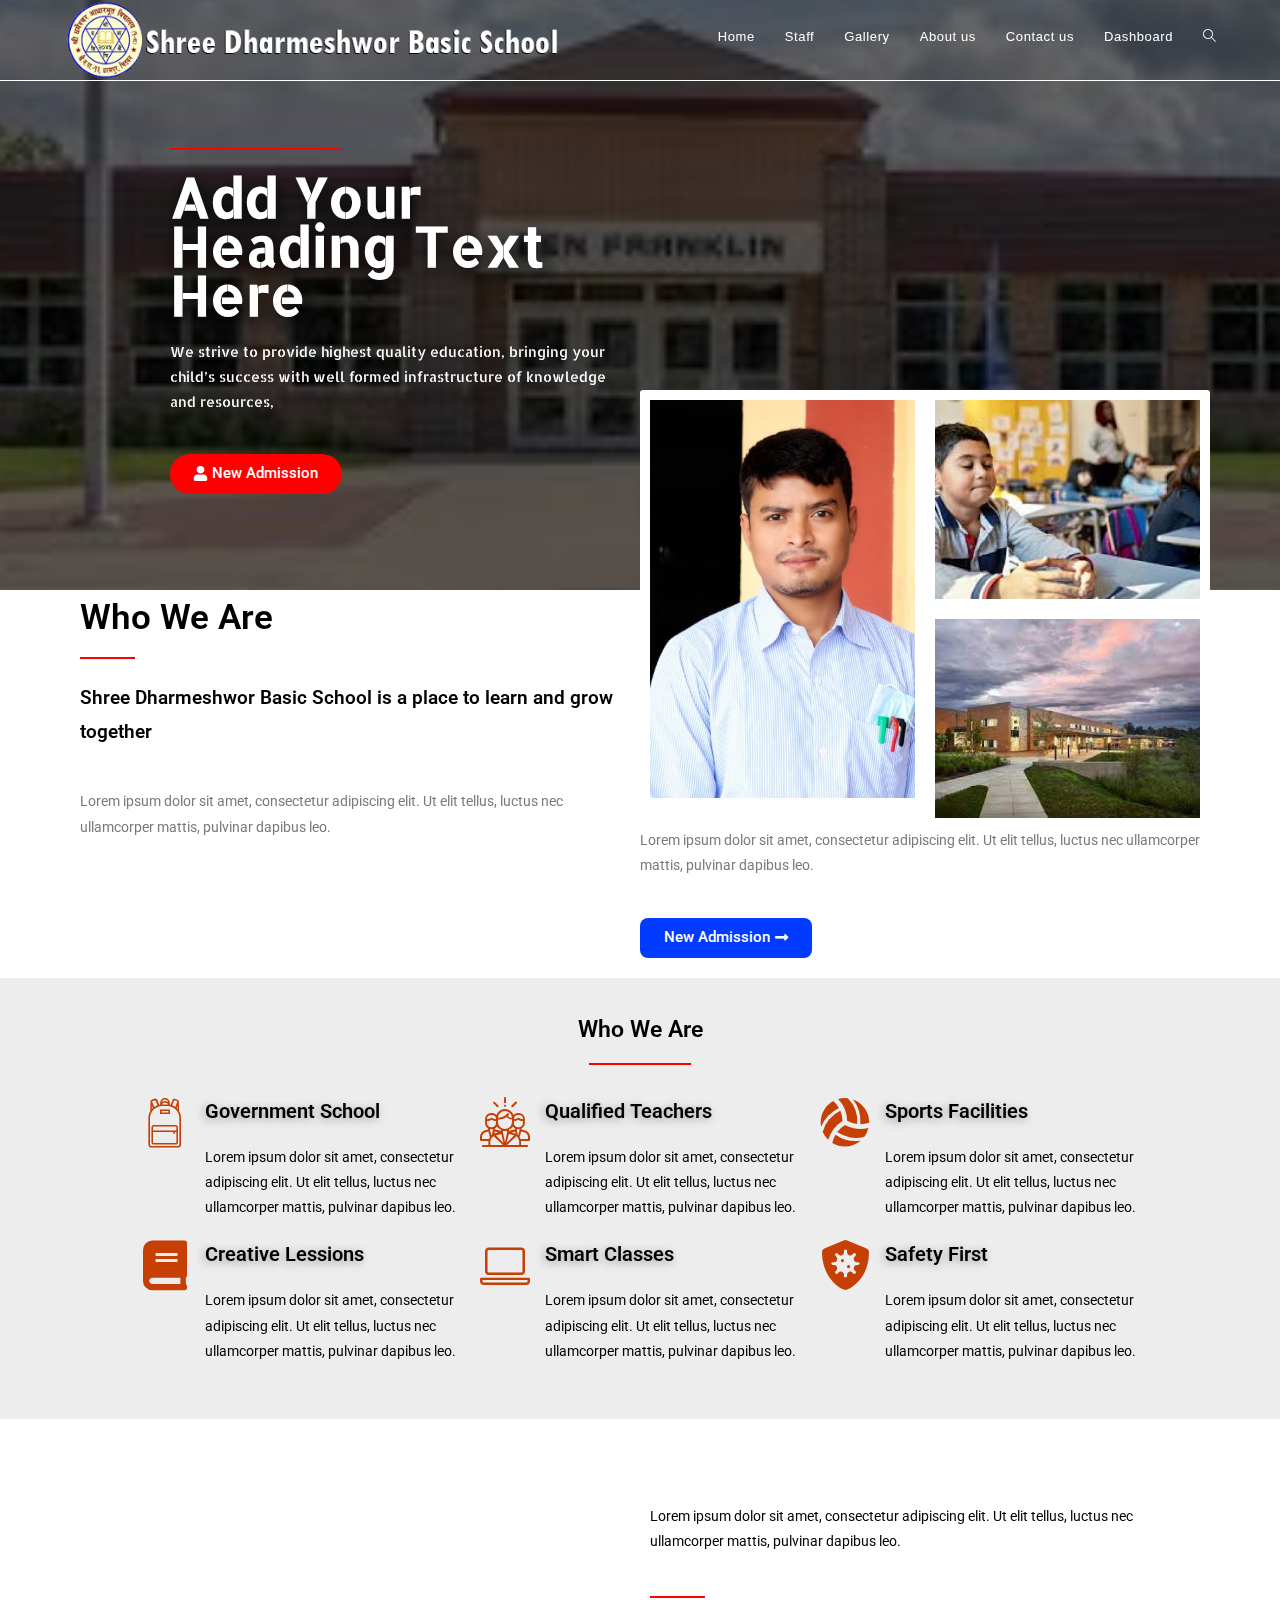
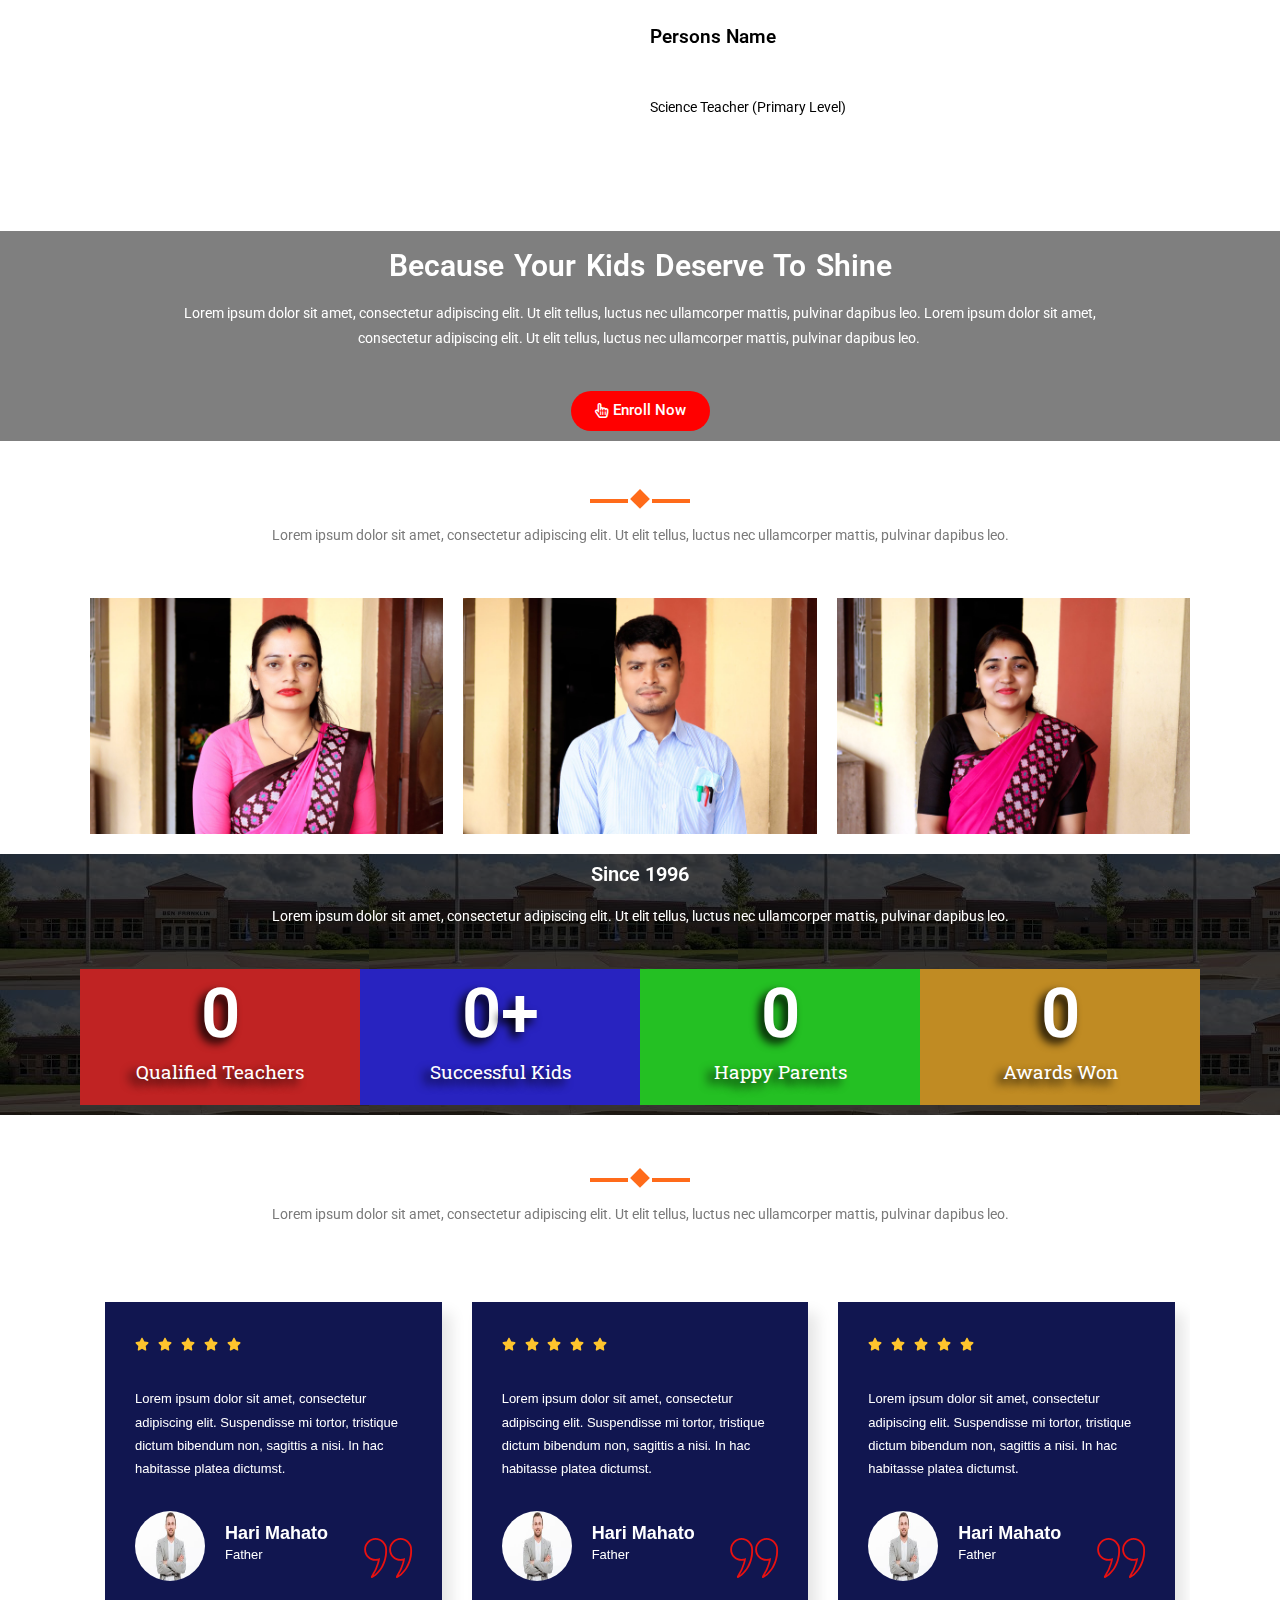
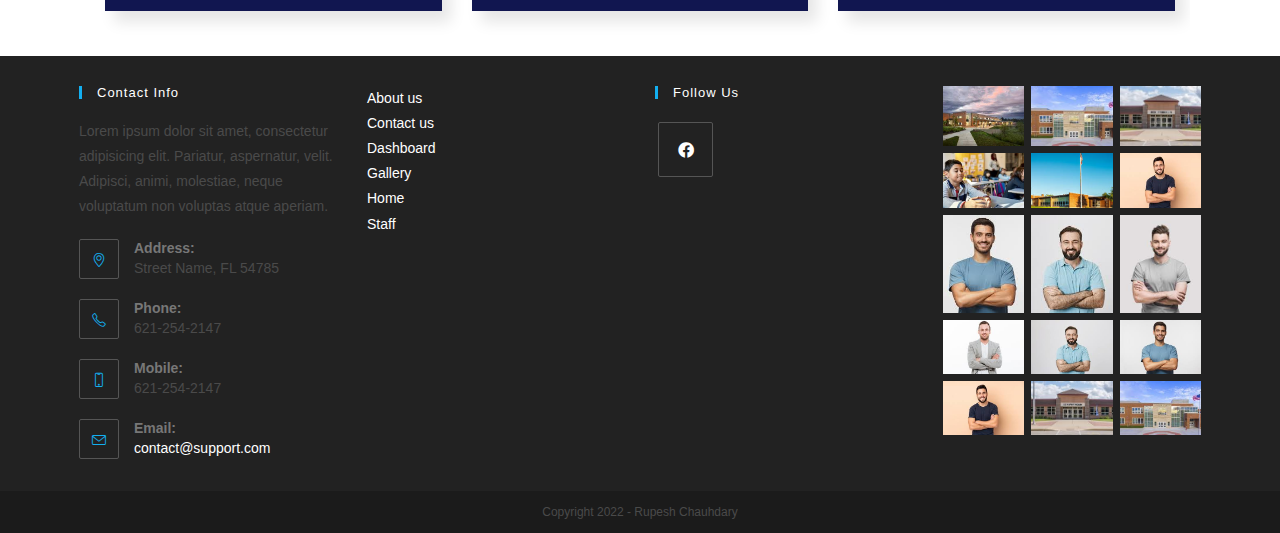
==== index.html @ 2bd42925 "initial commit" ====
<!DOCTYPE html>
<html class="html" lang="en-US">
<head>
	<meta charset="UTF-8">
	<link rel="profile" href="https://gmpg.org/xfn/11">

	<title>Shree Dharmeshwor Basic School &#8211; Building visionary leaders for the world</title>
<meta name="robots" content="max-image-preview:large">
<meta name="viewport" content="width=device-width, initial-scale=1">
<link rel="alternate" type="application/rss+xml" title="Shree Dharmeshwor Basic School &raquo; Feed" href="https://rupeshcdy.github.io/School_website/feed/">
<link rel="alternate" type="application/rss+xml" title="Shree Dharmeshwor Basic School &raquo; Comments Feed" href="https://rupeshcdy.github.io/School_website/comments/feed/">
<script>
window._wpemojiSettings = {"baseUrl":"https:\/\/s.w.org\/images\/core\/emoji\/14.0.0\/72x72\/","ext":".png","svgUrl":"https:\/\/s.w.org\/images\/core\/emoji\/14.0.0\/svg\/","svgExt":".svg","source":{"concatemoji":"https:\/\/rupeshcdy.github.io\/School_website\/wp-includes\/js\/wp-emoji-release.min.js?ver=6.1.1"}};
/*! This file is auto-generated */
!function(e,a,t){var n,r,o,i=a.createElement("canvas"),p=i.getContext&&i.getContext("2d");function s(e,t){var a=String.fromCharCode,e=(p.clearRect(0,0,i.width,i.height),p.fillText(a.apply(this,e),0,0),i.toDataURL());return p.clearRect(0,0,i.width,i.height),p.fillText(a.apply(this,t),0,0),e===i.toDataURL()}function c(e){var t=a.createElement("script");t.src=e,t.defer=t.type="text/javascript",a.getElementsByTagName("head")[0].appendChild(t)}for(o=Array("flag","emoji"),t.supports={everything:!0,everythingExceptFlag:!0},r=0;r<o.length;r++)t.supports[o[r]]=function(e){if(p&&p.fillText)switch(p.textBaseline="top",p.font="600 32px Arial",e){case"flag":return s([127987,65039,8205,9895,65039],[127987,65039,8203,9895,65039])?!1:!s([55356,56826,55356,56819],[55356,56826,8203,55356,56819])&&!s([55356,57332,56128,56423,56128,56418,56128,56421,56128,56430,56128,56423,56128,56447],[55356,57332,8203,56128,56423,8203,56128,56418,8203,56128,56421,8203,56128,56430,8203,56128,56423,8203,56128,56447]);case"emoji":return!s([129777,127995,8205,129778,127999],[129777,127995,8203,129778,127999])}return!1}(o[r]),t.supports.everything=t.supports.everything&&t.supports[o[r]],"flag"!==o[r]&&(t.supports.everythingExceptFlag=t.supports.everythingExceptFlag&&t.supports[o[r]]);t.supports.everythingExceptFlag=t.supports.everythingExceptFlag&&!t.supports.flag,t.DOMReady=!1,t.readyCallback=function(){t.DOMReady=!0},t.supports.everything||(n=function(){t.readyCallback()},a.addEventListener?(a.addEventListener("DOMContentLoaded",n,!1),e.addEventListener("load",n,!1)):(e.attachEvent("onload",n),a.attachEvent("onreadystatechange",function(){"complete"===a.readyState&&t.readyCallback()})),(e=t.source||{}).concatemoji?c(e.concatemoji):e.wpemoji&&e.twemoji&&(c(e.twemoji),c(e.wpemoji)))}(window,document,window._wpemojiSettings);
</script>
<style>img.wp-smiley,
img.emoji {
	display: inline !important;
	border: none !important;
	box-shadow: none !important;
	height: 1em !important;
	width: 1em !important;
	margin: 0 0.07em !important;
	vertical-align: -0.1em !important;
	background: none !important;
	padding: 0 !important;
}</style>
	<link rel="stylesheet" id="wp-block-library-css" href="https://rupeshcdy.github.io/School_website/wp-includes/css/dist/block-library/style.min.css?ver=6.1.1" media="all">
<style id="wp-block-library-theme-inline-css">.wp-block-audio figcaption{color:#555;font-size:13px;text-align:center}.is-dark-theme .wp-block-audio figcaption{color:hsla(0,0%,100%,.65)}.wp-block-audio{margin:0 0 1em}.wp-block-code{border:1px solid #ccc;border-radius:4px;font-family:Menlo,Consolas,monaco,monospace;padding:.8em 1em}.wp-block-embed figcaption{color:#555;font-size:13px;text-align:center}.is-dark-theme .wp-block-embed figcaption{color:hsla(0,0%,100%,.65)}.wp-block-embed{margin:0 0 1em}.blocks-gallery-caption{color:#555;font-size:13px;text-align:center}.is-dark-theme .blocks-gallery-caption{color:hsla(0,0%,100%,.65)}.wp-block-image figcaption{color:#555;font-size:13px;text-align:center}.is-dark-theme .wp-block-image figcaption{color:hsla(0,0%,100%,.65)}.wp-block-image{margin:0 0 1em}.wp-block-pullquote{border-top:4px solid;border-bottom:4px solid;margin-bottom:1.75em;color:currentColor}.wp-block-pullquote__citation,.wp-block-pullquote cite,.wp-block-pullquote footer{color:currentColor;text-transform:uppercase;font-size:.8125em;font-style:normal}.wp-block-quote{border-left:.25em solid;margin:0 0 1.75em;padding-left:1em}.wp-block-quote cite,.wp-block-quote footer{color:currentColor;font-size:.8125em;position:relative;font-style:normal}.wp-block-quote.has-text-align-right{border-left:none;border-right:.25em solid;padding-left:0;padding-right:1em}.wp-block-quote.has-text-align-center{border:none;padding-left:0}.wp-block-quote.is-large,.wp-block-quote.is-style-large,.wp-block-quote.is-style-plain{border:none}.wp-block-search .wp-block-search__label{font-weight:700}.wp-block-search__button{border:1px solid #ccc;padding:.375em .625em}:where(.wp-block-group.has-background){padding:1.25em 2.375em}.wp-block-separator.has-css-opacity{opacity:.4}.wp-block-separator{border:none;border-bottom:2px solid;margin-left:auto;margin-right:auto}.wp-block-separator.has-alpha-channel-opacity{opacity:1}.wp-block-separator:not(.is-style-wide):not(.is-style-dots){width:100px}.wp-block-separator.has-background:not(.is-style-dots){border-bottom:none;height:1px}.wp-block-separator.has-background:not(.is-style-wide):not(.is-style-dots){height:2px}.wp-block-table{margin:"0 0 1em 0"}.wp-block-table thead{border-bottom:3px solid}.wp-block-table tfoot{border-top:3px solid}.wp-block-table td,.wp-block-table th{word-break:normal}.wp-block-table figcaption{color:#555;font-size:13px;text-align:center}.is-dark-theme .wp-block-table figcaption{color:hsla(0,0%,100%,.65)}.wp-block-video figcaption{color:#555;font-size:13px;text-align:center}.is-dark-theme .wp-block-video figcaption{color:hsla(0,0%,100%,.65)}.wp-block-video{margin:0 0 1em}.wp-block-template-part.has-background{padding:1.25em 2.375em;margin-top:0;margin-bottom:0}</style>
<link rel="stylesheet" id="classic-theme-styles-css" href="https://rupeshcdy.github.io/School_website/wp-includes/css/classic-themes.min.css?ver=1" media="all">
<style id="global-styles-inline-css">body{--wp--preset--color--black: #000000;--wp--preset--color--cyan-bluish-gray: #abb8c3;--wp--preset--color--white: #ffffff;--wp--preset--color--pale-pink: #f78da7;--wp--preset--color--vivid-red: #cf2e2e;--wp--preset--color--luminous-vivid-orange: #ff6900;--wp--preset--color--luminous-vivid-amber: #fcb900;--wp--preset--color--light-green-cyan: #7bdcb5;--wp--preset--color--vivid-green-cyan: #00d084;--wp--preset--color--pale-cyan-blue: #8ed1fc;--wp--preset--color--vivid-cyan-blue: #0693e3;--wp--preset--color--vivid-purple: #9b51e0;--wp--preset--gradient--vivid-cyan-blue-to-vivid-purple: linear-gradient(135deg,rgba(6,147,227,1) 0%,rgb(155,81,224) 100%);--wp--preset--gradient--light-green-cyan-to-vivid-green-cyan: linear-gradient(135deg,rgb(122,220,180) 0%,rgb(0,208,130) 100%);--wp--preset--gradient--luminous-vivid-amber-to-luminous-vivid-orange: linear-gradient(135deg,rgba(252,185,0,1) 0%,rgba(255,105,0,1) 100%);--wp--preset--gradient--luminous-vivid-orange-to-vivid-red: linear-gradient(135deg,rgba(255,105,0,1) 0%,rgb(207,46,46) 100%);--wp--preset--gradient--very-light-gray-to-cyan-bluish-gray: linear-gradient(135deg,rgb(238,238,238) 0%,rgb(169,184,195) 100%);--wp--preset--gradient--cool-to-warm-spectrum: linear-gradient(135deg,rgb(74,234,220) 0%,rgb(151,120,209) 20%,rgb(207,42,186) 40%,rgb(238,44,130) 60%,rgb(251,105,98) 80%,rgb(254,248,76) 100%);--wp--preset--gradient--blush-light-purple: linear-gradient(135deg,rgb(255,206,236) 0%,rgb(152,150,240) 100%);--wp--preset--gradient--blush-bordeaux: linear-gradient(135deg,rgb(254,205,165) 0%,rgb(254,45,45) 50%,rgb(107,0,62) 100%);--wp--preset--gradient--luminous-dusk: linear-gradient(135deg,rgb(255,203,112) 0%,rgb(199,81,192) 50%,rgb(65,88,208) 100%);--wp--preset--gradient--pale-ocean: linear-gradient(135deg,rgb(255,245,203) 0%,rgb(182,227,212) 50%,rgb(51,167,181) 100%);--wp--preset--gradient--electric-grass: linear-gradient(135deg,rgb(202,248,128) 0%,rgb(113,206,126) 100%);--wp--preset--gradient--midnight: linear-gradient(135deg,rgb(2,3,129) 0%,rgb(40,116,252) 100%);--wp--preset--duotone--dark-grayscale: url('#wp-duotone-dark-grayscale');--wp--preset--duotone--grayscale: url('#wp-duotone-grayscale');--wp--preset--duotone--purple-yellow: url('#wp-duotone-purple-yellow');--wp--preset--duotone--blue-red: url('#wp-duotone-blue-red');--wp--preset--duotone--midnight: url('#wp-duotone-midnight');--wp--preset--duotone--magenta-yellow: url('#wp-duotone-magenta-yellow');--wp--preset--duotone--purple-green: url('#wp-duotone-purple-green');--wp--preset--duotone--blue-orange: url('#wp-duotone-blue-orange');--wp--preset--font-size--small: 13px;--wp--preset--font-size--medium: 20px;--wp--preset--font-size--large: 36px;--wp--preset--font-size--x-large: 42px;--wp--preset--spacing--20: 0.44rem;--wp--preset--spacing--30: 0.67rem;--wp--preset--spacing--40: 1rem;--wp--preset--spacing--50: 1.5rem;--wp--preset--spacing--60: 2.25rem;--wp--preset--spacing--70: 3.38rem;--wp--preset--spacing--80: 5.06rem;}:where(.is-layout-flex){gap: 0.5em;}body .is-layout-flow > .alignleft{float: left;margin-inline-start: 0;margin-inline-end: 2em;}body .is-layout-flow > .alignright{float: right;margin-inline-start: 2em;margin-inline-end: 0;}body .is-layout-flow > .aligncenter{margin-left: auto !important;margin-right: auto !important;}body .is-layout-constrained > .alignleft{float: left;margin-inline-start: 0;margin-inline-end: 2em;}body .is-layout-constrained > .alignright{float: right;margin-inline-start: 2em;margin-inline-end: 0;}body .is-layout-constrained > .aligncenter{margin-left: auto !important;margin-right: auto !important;}body .is-layout-constrained > :where(:not(.alignleft):not(.alignright):not(.alignfull)){max-width: var(--wp--style--global--content-size);margin-left: auto !important;margin-right: auto !important;}body .is-layout-constrained > .alignwide{max-width: var(--wp--style--global--wide-size);}body .is-layout-flex{display: flex;}body .is-layout-flex{flex-wrap: wrap;align-items: center;}body .is-layout-flex > *{margin: 0;}:where(.wp-block-columns.is-layout-flex){gap: 2em;}.has-black-color{color: var(--wp--preset--color--black) !important;}.has-cyan-bluish-gray-color{color: var(--wp--preset--color--cyan-bluish-gray) !important;}.has-white-color{color: var(--wp--preset--color--white) !important;}.has-pale-pink-color{color: var(--wp--preset--color--pale-pink) !important;}.has-vivid-red-color{color: var(--wp--preset--color--vivid-red) !important;}.has-luminous-vivid-orange-color{color: var(--wp--preset--color--luminous-vivid-orange) !important;}.has-luminous-vivid-amber-color{color: var(--wp--preset--color--luminous-vivid-amber) !important;}.has-light-green-cyan-color{color: var(--wp--preset--color--light-green-cyan) !important;}.has-vivid-green-cyan-color{color: var(--wp--preset--color--vivid-green-cyan) !important;}.has-pale-cyan-blue-color{color: var(--wp--preset--color--pale-cyan-blue) !important;}.has-vivid-cyan-blue-color{color: var(--wp--preset--color--vivid-cyan-blue) !important;}.has-vivid-purple-color{color: var(--wp--preset--color--vivid-purple) !important;}.has-black-background-color{background-color: var(--wp--preset--color--black) !important;}.has-cyan-bluish-gray-background-color{background-color: var(--wp--preset--color--cyan-bluish-gray) !important;}.has-white-background-color{background-color: var(--wp--preset--color--white) !important;}.has-pale-pink-background-color{background-color: var(--wp--preset--color--pale-pink) !important;}.has-vivid-red-background-color{background-color: var(--wp--preset--color--vivid-red) !important;}.has-luminous-vivid-orange-background-color{background-color: var(--wp--preset--color--luminous-vivid-orange) !important;}.has-luminous-vivid-amber-background-color{background-color: var(--wp--preset--color--luminous-vivid-amber) !important;}.has-light-green-cyan-background-color{background-color: var(--wp--preset--color--light-green-cyan) !important;}.has-vivid-green-cyan-background-color{background-color: var(--wp--preset--color--vivid-green-cyan) !important;}.has-pale-cyan-blue-background-color{background-color: var(--wp--preset--color--pale-cyan-blue) !important;}.has-vivid-cyan-blue-background-color{background-color: var(--wp--preset--color--vivid-cyan-blue) !important;}.has-vivid-purple-background-color{background-color: var(--wp--preset--color--vivid-purple) !important;}.has-black-border-color{border-color: var(--wp--preset--color--black) !important;}.has-cyan-bluish-gray-border-color{border-color: var(--wp--preset--color--cyan-bluish-gray) !important;}.has-white-border-color{border-color: var(--wp--preset--color--white) !important;}.has-pale-pink-border-color{border-color: var(--wp--preset--color--pale-pink) !important;}.has-vivid-red-border-color{border-color: var(--wp--preset--color--vivid-red) !important;}.has-luminous-vivid-orange-border-color{border-color: var(--wp--preset--color--luminous-vivid-orange) !important;}.has-luminous-vivid-amber-border-color{border-color: var(--wp--preset--color--luminous-vivid-amber) !important;}.has-light-green-cyan-border-color{border-color: var(--wp--preset--color--light-green-cyan) !important;}.has-vivid-green-cyan-border-color{border-color: var(--wp--preset--color--vivid-green-cyan) !important;}.has-pale-cyan-blue-border-color{border-color: var(--wp--preset--color--pale-cyan-blue) !important;}.has-vivid-cyan-blue-border-color{border-color: var(--wp--preset--color--vivid-cyan-blue) !important;}.has-vivid-purple-border-color{border-color: var(--wp--preset--color--vivid-purple) !important;}.has-vivid-cyan-blue-to-vivid-purple-gradient-background{background: var(--wp--preset--gradient--vivid-cyan-blue-to-vivid-purple) !important;}.has-light-green-cyan-to-vivid-green-cyan-gradient-background{background: var(--wp--preset--gradient--light-green-cyan-to-vivid-green-cyan) !important;}.has-luminous-vivid-amber-to-luminous-vivid-orange-gradient-background{background: var(--wp--preset--gradient--luminous-vivid-amber-to-luminous-vivid-orange) !important;}.has-luminous-vivid-orange-to-vivid-red-gradient-background{background: var(--wp--preset--gradient--luminous-vivid-orange-to-vivid-red) !important;}.has-very-light-gray-to-cyan-bluish-gray-gradient-background{background: var(--wp--preset--gradient--very-light-gray-to-cyan-bluish-gray) !important;}.has-cool-to-warm-spectrum-gradient-background{background: var(--wp--preset--gradient--cool-to-warm-spectrum) !important;}.has-blush-light-purple-gradient-background{background: var(--wp--preset--gradient--blush-light-purple) !important;}.has-blush-bordeaux-gradient-background{background: var(--wp--preset--gradient--blush-bordeaux) !important;}.has-luminous-dusk-gradient-background{background: var(--wp--preset--gradient--luminous-dusk) !important;}.has-pale-ocean-gradient-background{background: var(--wp--preset--gradient--pale-ocean) !important;}.has-electric-grass-gradient-background{background: var(--wp--preset--gradient--electric-grass) !important;}.has-midnight-gradient-background{background: var(--wp--preset--gradient--midnight) !important;}.has-small-font-size{font-size: var(--wp--preset--font-size--small) !important;}.has-medium-font-size{font-size: var(--wp--preset--font-size--medium) !important;}.has-large-font-size{font-size: var(--wp--preset--font-size--large) !important;}.has-x-large-font-size{font-size: var(--wp--preset--font-size--x-large) !important;}
.wp-block-navigation a:where(:not(.wp-element-button)){color: inherit;}
:where(.wp-block-columns.is-layout-flex){gap: 2em;}
.wp-block-pullquote{font-size: 1.5em;line-height: 1.6;}</style>
<link rel="stylesheet" id="font-awesome-css" href="https://rupeshcdy.github.io/School_website/wp-content/themes/oceanwp/assets/fonts/fontawesome/css/all.min.css?ver=5.15.1" media="all">
<link rel="stylesheet" id="simple-line-icons-css" href="https://rupeshcdy.github.io/School_website/wp-content/themes/oceanwp/assets/css/third/simple-line-icons.min.css?ver=2.4.0" media="all">
<link rel="stylesheet" id="oceanwp-style-css" href="https://rupeshcdy.github.io/School_website/wp-content/themes/oceanwp/assets/css/style.min.css?ver=3.3.6" media="all">
<link rel="stylesheet" id="elementor-icons-ekiticons-css" href="https://rupeshcdy.github.io/School_website/wp-content/plugins/elementskit-lite/modules/elementskit-icon-pack/assets/css/ekiticons.css?ver=2.8.0" media="all">
<link rel="stylesheet" id="elementor-icons-css" href="https://rupeshcdy.github.io/School_website/wp-content/plugins/elementor/assets/lib/eicons/css/elementor-icons.min.css?ver=5.16.0" media="all">
<link rel="stylesheet" id="elementor-frontend-css" href="https://rupeshcdy.github.io/School_website/wp-content/plugins/elementor/assets/css/frontend-lite.min.css?ver=3.9.1" media="all">
<link rel="stylesheet" id="elementor-post-10-css" href="https://rupeshcdy.github.io/School_website/wp-content/uploads/elementor/css/post-10.css?ver=1671101328" media="all">
<link rel="stylesheet" id="elementor-global-css" href="https://rupeshcdy.github.io/School_website/wp-content/uploads/elementor/css/global.css?ver=1671101328" media="all">
<link rel="stylesheet" id="elementor-post-30-css" href="https://rupeshcdy.github.io/School_website/wp-content/uploads/elementor/css/post-30.css?ver=1671101338" media="all">
<link rel="stylesheet" id="ekit-widget-styles-css" href="https://rupeshcdy.github.io/School_website/wp-content/plugins/elementskit-lite/widgets/init/assets/css/widget-styles.css?ver=2.8.0" media="all">
<link rel="stylesheet" id="ekit-responsive-css" href="https://rupeshcdy.github.io/School_website/wp-content/plugins/elementskit-lite/widgets/init/assets/css/responsive.css?ver=2.8.0" media="all">
<link rel="stylesheet" id="oe-widgets-style-css" href="https://rupeshcdy.github.io/School_website/wp-content/plugins/ocean-extra/assets/css/widgets.css?ver=6.1.1" media="all">
<link rel="stylesheet" id="google-fonts-1-css" href="https://fonts.googleapis.com/css?family=Roboto%3A100%2C100italic%2C200%2C200italic%2C300%2C300italic%2C400%2C400italic%2C500%2C500italic%2C600%2C600italic%2C700%2C700italic%2C800%2C800italic%2C900%2C900italic%7CRoboto+Slab%3A100%2C100italic%2C200%2C200italic%2C300%2C300italic%2C400%2C400italic%2C500%2C500italic%2C600%2C600italic%2C700%2C700italic%2C800%2C800italic%2C900%2C900italic%7CAllerta+Stencil%3A100%2C100italic%2C200%2C200italic%2C300%2C300italic%2C400%2C400italic%2C500%2C500italic%2C600%2C600italic%2C700%2C700italic%2C800%2C800italic%2C900%2C900italic&#038;display=auto&#038;ver=6.1.1" media="all">
<link rel="stylesheet" id="elementor-icons-shared-0-css" href="https://rupeshcdy.github.io/School_website/wp-content/plugins/elementor/assets/lib/font-awesome/css/fontawesome.min.css?ver=5.15.3" media="all">
<link rel="stylesheet" id="elementor-icons-fa-solid-css" href="https://rupeshcdy.github.io/School_website/wp-content/plugins/elementor/assets/lib/font-awesome/css/solid.min.css?ver=5.15.3" media="all">
<link rel="stylesheet" id="elementor-icons-fa-regular-css" href="https://rupeshcdy.github.io/School_website/wp-content/plugins/elementor/assets/lib/font-awesome/css/regular.min.css?ver=5.15.3" media="all">
<link rel="stylesheet" id="elementor-icons-fa-brands-css" href="https://rupeshcdy.github.io/School_website/wp-content/plugins/elementor/assets/lib/font-awesome/css/brands.min.css?ver=5.15.3" media="all">
<link rel="preconnect" href="https://fonts.gstatic.com/" crossorigin>
<script src="https://rupeshcdy.github.io/School_website/wp-includes/js/jquery/jquery.min.js?ver=3.6.1" id="jquery-core-js"></script>
<script src="https://rupeshcdy.github.io/School_website/wp-includes/js/jquery/jquery-migrate.min.js?ver=3.3.2" id="jquery-migrate-js"></script>
<link rel="https://api.w.org/" href="https://rupeshcdy.github.io/School_website/wp-json/">
<link rel="alternate" type="application/json" href="https://rupeshcdy.github.io/School_website/wp-json/wp/v2/pages/30">
<link rel="EditURI" type="application/rsd+xml" title="RSD" href="https://rupeshcdy.github.io/School_website/xmlrpc.php?rsd">
<link rel="wlwmanifest" type="application/wlwmanifest+xml" href="https://rupeshcdy.github.io/School_website/wp-includes/wlwmanifest.xml">
<meta name="generator" content="WordPress 6.1.1">
<link rel="canonical" href="https://rupeshcdy.github.io/School_website/">
<link rel="shortlink" href="https://rupeshcdy.github.io/School_website/">
<link rel="alternate" type="application/json+oembed" href="https://rupeshcdy.github.io/School_website/wp-json/oembed/1.0/embed?url=http%3A%2F%2Fhttps://rupeshcdy.github.io/School_website%2F">
<link rel="alternate" type="text/xml+oembed" href="https://rupeshcdy.github.io/School_website/wp-json/oembed/1.0/embed?url=http%3A%2F%2Fhttps://rupeshcdy.github.io/School_website%2F&#038;format=xml">
<link rel="icon" href="https://rupeshcdy.github.io/School_website/wp-content/uploads/2022/12/cropped-logo-1-32x32.jpg" sizes="32x32">
<link rel="icon" href="https://rupeshcdy.github.io/School_website/wp-content/uploads/2022/12/cropped-logo-1-192x192.jpg" sizes="192x192">
<link rel="apple-touch-icon" href="https://rupeshcdy.github.io/School_website/wp-content/uploads/2022/12/cropped-logo-1-180x180.jpg">
<meta name="msapplication-TileImage" content="https://rupeshcdy.github.io/School_website/wp-content/uploads/2022/12/cropped-logo-1-270x270.jpg">
<!-- OceanWP CSS -->
<style type="text/css">/* Header CSS */#site-header,.has-transparent-header .is-sticky #site-header,.has-vh-transparent .is-sticky #site-header.vertical-header,#searchform-header-replace{background-color:#020202}#site-header{border-color:#ffffff}#site-header.has-header-media .overlay-header-media{background-color:rgba(0,0,0,0.5)}#site-logo #site-logo-inner a img,#site-header.center-header #site-navigation-wrap .middle-site-logo a img{max-width:500px}#site-header #site-logo #site-logo-inner a img,#site-header.center-header #site-navigation-wrap .middle-site-logo a img{max-height:500px}#searchform-dropdown input,#icon-searchform-dropdown input{border-color:#ffffff}#searchform-dropdown input:focus,#icon-searchform-dropdown input:focus{border-color:#ffffff}.effect-one #site-navigation-wrap .dropdown-menu >li >a.menu-link >span:after,.effect-three #site-navigation-wrap .dropdown-menu >li >a.menu-link >span:after,.effect-five #site-navigation-wrap .dropdown-menu >li >a.menu-link >span:before,.effect-five #site-navigation-wrap .dropdown-menu >li >a.menu-link >span:after,.effect-nine #site-navigation-wrap .dropdown-menu >li >a.menu-link >span:before,.effect-nine #site-navigation-wrap .dropdown-menu >li >a.menu-link >span:after{background-color:#1713f4}.effect-four #site-navigation-wrap .dropdown-menu >li >a.menu-link >span:before,.effect-four #site-navigation-wrap .dropdown-menu >li >a.menu-link >span:after,.effect-seven #site-navigation-wrap .dropdown-menu >li >a.menu-link:hover >span:after,.effect-seven #site-navigation-wrap .dropdown-menu >li.sfHover >a.menu-link >span:after{color:#1713f4}.effect-seven #site-navigation-wrap .dropdown-menu >li >a.menu-link:hover >span:after,.effect-seven #site-navigation-wrap .dropdown-menu >li.sfHover >a.menu-link >span:after{text-shadow:10px 0 #1713f4,-10px 0 #1713f4}#site-navigation-wrap .dropdown-menu >li >a,.oceanwp-mobile-menu-icon a,#searchform-header-replace-close{color:#ffffff}#site-navigation-wrap .dropdown-menu >li >a .owp-icon use,.oceanwp-mobile-menu-icon a .owp-icon use,#searchform-header-replace-close .owp-icon use{stroke:#ffffff}#site-navigation-wrap .dropdown-menu >li >a:hover,.oceanwp-mobile-menu-icon a:hover,#searchform-header-replace-close:hover{color:#ff1414}#site-navigation-wrap .dropdown-menu >li >a:hover .owp-icon use,.oceanwp-mobile-menu-icon a:hover .owp-icon use,#searchform-header-replace-close:hover .owp-icon use{stroke:#ff1414}#site-navigation-wrap .dropdown-menu >.current-menu-item >a,#site-navigation-wrap .dropdown-menu >.current-menu-ancestor >a,#site-navigation-wrap .dropdown-menu >.current-menu-item >a:hover,#site-navigation-wrap .dropdown-menu >.current-menu-ancestor >a:hover{color:#ffffff}.dropdown-menu .sub-menu,#searchform-dropdown,.current-shop-items-dropdown{border-color:#ff1414}.dropdown-menu ul li.menu-item,.navigation >ul >li >ul.megamenu.sub-menu >li,.navigation .megamenu li ul.sub-menu{border-color:#ffffff}.dropdown-menu ul li a.menu-link{color:#ffffff}.dropdown-menu ul li a.menu-link .owp-icon use{stroke:#ffffff}.dropdown-menu ul li a.menu-link:hover{color:#ffffff}.dropdown-menu ul li a.menu-link:hover .owp-icon use{stroke:#ffffff}.navigation li.mega-cat ul li .mega-post-title a{color:#ffffff}.navigation li.mega-cat ul li .mega-post-title a:hover{color:#ffffff}.navigation li.mega-cat ul li .mega-post-date{color:#ffffff}.navigation li.mega-cat ul li .mega-post-date .owp-icon use{stroke:#ffffff}/* Typography CSS */h1,h2,h3,h4,h5,h6,.theme-heading,.widget-title,.oceanwp-widget-recent-posts-title,.comment-reply-title,.entry-title,.sidebar-box .widget-title{color:#ffffff;text-transform:capitalize}</style>
</head>

<body class="home page-template page-template-elementor_header_footer page page-id-30 wp-custom-logo wp-embed-responsive oceanwp-theme dropdown-mobile has-transparent-header default-breakpoint has-sidebar content-right-sidebar page-header-disabled has-breadcrumbs elementor-default elementor-template-full-width elementor-kit-10 elementor-page elementor-page-30" itemscope="itemscope" itemtype="https://schema.org/WebPage">

	<svg xmlns="http://www.w3.org/2000/svg" viewbox="0 0 0 0" width="0" height="0" focusable="false" role="none" style="visibility: hidden; position: absolute; left: -9999px; overflow: hidden;"><defs><filter id="wp-duotone-dark-grayscale"><fecolormatrix color-interpolation-filters="sRGB" type="matrix" values=" .299 .587 .114 0 0 .299 .587 .114 0 0 .299 .587 .114 0 0 .299 .587 .114 0 0 "></fecolormatrix><fecomponenttransfer color-interpolation-filters="sRGB"><fefuncr type="table" tablevalues="0 0.49803921568627"></fefuncr><fefuncg type="table" tablevalues="0 0.49803921568627"></fefuncg><fefuncb type="table" tablevalues="0 0.49803921568627"></fefuncb><fefunca type="table" tablevalues="1 1"></fefunca></fecomponenttransfer><fecomposite in2="SourceGraphic" operator="in"></fecomposite></filter></defs></svg><svg xmlns="http://www.w3.org/2000/svg" viewbox="0 0 0 0" width="0" height="0" focusable="false" role="none" style="visibility: hidden; position: absolute; left: -9999px; overflow: hidden;"><defs><filter id="wp-duotone-grayscale"><fecolormatrix color-interpolation-filters="sRGB" type="matrix" values=" .299 .587 .114 0 0 .299 .587 .114 0 0 .299 .587 .114 0 0 .299 .587 .114 0 0 "></fecolormatrix><fecomponenttransfer color-interpolation-filters="sRGB"><fefuncr type="table" tablevalues="0 1"></fefuncr><fefuncg type="table" tablevalues="0 1"></fefuncg><fefuncb type="table" tablevalues="0 1"></fefuncb><fefunca type="table" tablevalues="1 1"></fefunca></fecomponenttransfer><fecomposite in2="SourceGraphic" operator="in"></fecomposite></filter></defs></svg><svg xmlns="http://www.w3.org/2000/svg" viewbox="0 0 0 0" width="0" height="0" focusable="false" role="none" style="visibility: hidden; position: absolute; left: -9999px; overflow: hidden;"><defs><filter id="wp-duotone-purple-yellow"><fecolormatrix color-interpolation-filters="sRGB" type="matrix" values=" .299 .587 .114 0 0 .299 .587 .114 0 0 .299 .587 .114 0 0 .299 .587 .114 0 0 "></fecolormatrix><fecomponenttransfer color-interpolation-filters="sRGB"><fefuncr type="table" tablevalues="0.54901960784314 0.98823529411765"></fefuncr><fefuncg type="table" tablevalues="0 1"></fefuncg><fefuncb type="table" tablevalues="0.71764705882353 0.25490196078431"></fefuncb><fefunca type="table" tablevalues="1 1"></fefunca></fecomponenttransfer><fecomposite in2="SourceGraphic" operator="in"></fecomposite></filter></defs></svg><svg xmlns="http://www.w3.org/2000/svg" viewbox="0 0 0 0" width="0" height="0" focusable="false" role="none" style="visibility: hidden; position: absolute; left: -9999px; overflow: hidden;"><defs><filter id="wp-duotone-blue-red"><fecolormatrix color-interpolation-filters="sRGB" type="matrix" values=" .299 .587 .114 0 0 .299 .587 .114 0 0 .299 .587 .114 0 0 .299 .587 .114 0 0 "></fecolormatrix><fecomponenttransfer color-interpolation-filters="sRGB"><fefuncr type="table" tablevalues="0 1"></fefuncr><fefuncg type="table" tablevalues="0 0.27843137254902"></fefuncg><fefuncb type="table" tablevalues="0.5921568627451 0.27843137254902"></fefuncb><fefunca type="table" tablevalues="1 1"></fefunca></fecomponenttransfer><fecomposite in2="SourceGraphic" operator="in"></fecomposite></filter></defs></svg><svg xmlns="http://www.w3.org/2000/svg" viewbox="0 0 0 0" width="0" height="0" focusable="false" role="none" style="visibility: hidden; position: absolute; left: -9999px; overflow: hidden;"><defs><filter id="wp-duotone-midnight"><fecolormatrix color-interpolation-filters="sRGB" type="matrix" values=" .299 .587 .114 0 0 .299 .587 .114 0 0 .299 .587 .114 0 0 .299 .587 .114 0 0 "></fecolormatrix><fecomponenttransfer color-interpolation-filters="sRGB"><fefuncr type="table" tablevalues="0 0"></fefuncr><fefuncg type="table" tablevalues="0 0.64705882352941"></fefuncg><fefuncb type="table" tablevalues="0 1"></fefuncb><fefunca type="table" tablevalues="1 1"></fefunca></fecomponenttransfer><fecomposite in2="SourceGraphic" operator="in"></fecomposite></filter></defs></svg><svg xmlns="http://www.w3.org/2000/svg" viewbox="0 0 0 0" width="0" height="0" focusable="false" role="none" style="visibility: hidden; position: absolute; left: -9999px; overflow: hidden;"><defs><filter id="wp-duotone-magenta-yellow"><fecolormatrix color-interpolation-filters="sRGB" type="matrix" values=" .299 .587 .114 0 0 .299 .587 .114 0 0 .299 .587 .114 0 0 .299 .587 .114 0 0 "></fecolormatrix><fecomponenttransfer color-interpolation-filters="sRGB"><fefuncr type="table" tablevalues="0.78039215686275 1"></fefuncr><fefuncg type="table" tablevalues="0 0.94901960784314"></fefuncg><fefuncb type="table" tablevalues="0.35294117647059 0.47058823529412"></fefuncb><fefunca type="table" tablevalues="1 1"></fefunca></fecomponenttransfer><fecomposite in2="SourceGraphic" operator="in"></fecomposite></filter></defs></svg><svg xmlns="http://www.w3.org/2000/svg" viewbox="0 0 0 0" width="0" height="0" focusable="false" role="none" style="visibility: hidden; position: absolute; left: -9999px; overflow: hidden;"><defs><filter id="wp-duotone-purple-green"><fecolormatrix color-interpolation-filters="sRGB" type="matrix" values=" .299 .587 .114 0 0 .299 .587 .114 0 0 .299 .587 .114 0 0 .299 .587 .114 0 0 "></fecolormatrix><fecomponenttransfer color-interpolation-filters="sRGB"><fefuncr type="table" tablevalues="0.65098039215686 0.40392156862745"></fefuncr><fefuncg type="table" tablevalues="0 1"></fefuncg><fefuncb type="table" tablevalues="0.44705882352941 0.4"></fefuncb><fefunca type="table" tablevalues="1 1"></fefunca></fecomponenttransfer><fecomposite in2="SourceGraphic" operator="in"></fecomposite></filter></defs></svg><svg xmlns="http://www.w3.org/2000/svg" viewbox="0 0 0 0" width="0" height="0" focusable="false" role="none" style="visibility: hidden; position: absolute; left: -9999px; overflow: hidden;"><defs><filter id="wp-duotone-blue-orange"><fecolormatrix color-interpolation-filters="sRGB" type="matrix" values=" .299 .587 .114 0 0 .299 .587 .114 0 0 .299 .587 .114 0 0 .299 .587 .114 0 0 "></fecolormatrix><fecomponenttransfer color-interpolation-filters="sRGB"><fefuncr type="table" tablevalues="0.098039215686275 1"></fefuncr><fefuncg type="table" tablevalues="0 0.66274509803922"></fefuncg><fefuncb type="table" tablevalues="0.84705882352941 0.41960784313725"></fefuncb><fefunca type="table" tablevalues="1 1"></fefunca></fecomponenttransfer><fecomposite in2="SourceGraphic" operator="in"></fecomposite></filter></defs></svg>
	
	<div id="outer-wrap" class="site clr">

		<a class="skip-link screen-reader-text" href="#main">Skip to content</a>

		
		<div id="wrap" class="clr">

			
				<div id="transparent-header-wrap" class="clr">
	
<header id="site-header" class="transparent-header effect-one clr" data-height="74" itemscope="itemscope" itemtype="https://schema.org/WPHeader" role="banner">

	
					
			<div id="site-header-inner" class="clr container">

				
				

<div id="site-logo" class="clr" itemscope itemtype="https://schema.org/Brand">

	
	<div id="site-logo-inner" class="clr">

		<a href="https://rupeshcdy.github.io/School_website/" class="custom-logo-link" rel="home" aria-current="page"><img width="577" height="92" src="https://rupeshcdy.github.io/School_website/wp-content/uploads/2022/12/cropped-school-logo-final.png" class="custom-logo" alt="Shree Dharmeshwor Basic School" decoding="async" srcset="https://rupeshcdy.github.io/School_website/wp-content/uploads/2022/12/cropped-school-logo-final.png 577w, https://rupeshcdy.github.io/School_website/wp-content/uploads/2022/12/cropped-school-logo-final-300x48.png 300w" sizes="(max-width: 577px) 100vw, 577px"></a>
	</div>
<!-- #site-logo-inner -->

	
	
</div>
<!-- #site-logo -->

			<div id="site-navigation-wrap" class="clr">
			
			
			
			<nav id="site-navigation" class="navigation main-navigation clr" itemscope="itemscope" itemtype="https://schema.org/SiteNavigationElement" role="navigation">

				<ul id="menu-main-menu" class="main-menu dropdown-menu sf-menu">
<li id="menu-item-275" class="menu-item menu-item-type-post_type menu-item-object-page menu-item-home current-menu-item page_item page-item-30 current_page_item menu-item-275"><a href="https://rupeshcdy.github.io/School_website/" class="menu-link"><span class="text-wrap">Home</span></a></li>
<li id="menu-item-273" class="menu-item menu-item-type-post_type menu-item-object-page menu-item-273"><a href="https://rupeshcdy.github.io/School_website/staff/" class="menu-link"><span class="text-wrap">Staff</span></a></li>
<li id="menu-item-270" class="menu-item menu-item-type-post_type menu-item-object-page menu-item-270"><a href="https://rupeshcdy.github.io/School_website/gallery/" class="menu-link"><span class="text-wrap">Gallery</span></a></li>
<li id="menu-item-271" class="menu-item menu-item-type-post_type menu-item-object-page menu-item-271"><a href="https://rupeshcdy.github.io/School_website/about-us/" class="menu-link"><span class="text-wrap">About us</span></a></li>
<li id="menu-item-272" class="menu-item menu-item-type-post_type menu-item-object-page menu-item-272"><a href="https://rupeshcdy.github.io/School_website/contact-us/" class="menu-link"><span class="text-wrap">Contact us</span></a></li>
<li id="menu-item-274" class="menu-item menu-item-type-post_type menu-item-object-page menu-item-274"><a href="https://rupeshcdy.github.io/School_website/sch-dashboard/" class="menu-link"><span class="text-wrap">Dashboard</span></a></li>
<li class="search-toggle-li"><a href="javascript:void(0)" class="site-search-toggle search-dropdown-toggle" aria-label="Search website"><i class=" icon-magnifier" aria-hidden="true" role="img"></i></a></li>
</ul>
<div id="searchform-dropdown" class="header-searchform-wrap clr">
	
<form role="search" method="get" class="searchform" action="http://dharmeshwor-school.local/">
	<label for="ocean-search-form-1">
		<span class="screen-reader-text">Search this website</span>
		<input type="search" id="ocean-search-form-1" class="field" autocomplete="off" placeholder="Search" name="s">
			</label>
	</form>
</div>
<!-- #searchform-dropdown -->

			</nav><!-- #site-navigation -->

			
			
					</div>
<!-- #site-navigation-wrap -->
			
		
	
				
	
	<div class="oceanwp-mobile-menu-icon clr mobile-right">

		
		
		
		<a href="#" class="mobile-menu" aria-label="Mobile Menu">
							<i class="fa fa-bars" aria-hidden="true"></i>
								<span class="oceanwp-text">Menu</span>
				<span class="oceanwp-close-text">Close</span>
						</a>

		
		
		
	</div>
<!-- #oceanwp-mobile-menu-navbar -->

	

			</div>
<!-- #site-header-inner -->

			
<div id="mobile-dropdown" class="clr">

	<nav class="clr" itemscope="itemscope" itemtype="https://schema.org/SiteNavigationElement">

		<ul id="menu-main-menu-1" class="menu">
<li class="menu-item menu-item-type-post_type menu-item-object-page menu-item-home current-menu-item page_item page-item-30 current_page_item menu-item-275"><a href="https://rupeshcdy.github.io/School_website/" aria-current="page">Home</a></li>
<li class="menu-item menu-item-type-post_type menu-item-object-page menu-item-273"><a href="https://rupeshcdy.github.io/School_website/staff/">Staff</a></li>
<li class="menu-item menu-item-type-post_type menu-item-object-page menu-item-270"><a href="https://rupeshcdy.github.io/School_website/gallery/">Gallery</a></li>
<li class="menu-item menu-item-type-post_type menu-item-object-page menu-item-271"><a href="https://rupeshcdy.github.io/School_website/about-us/">About us</a></li>
<li class="menu-item menu-item-type-post_type menu-item-object-page menu-item-272"><a href="https://rupeshcdy.github.io/School_website/contact-us/">Contact us</a></li>
<li class="menu-item menu-item-type-post_type menu-item-object-page menu-item-274"><a href="https://rupeshcdy.github.io/School_website/sch-dashboard/">Dashboard</a></li>
<li class="search-toggle-li"><a href="javascript:void(0)" class="site-search-toggle search-dropdown-toggle" aria-label="Search website"><i class=" icon-magnifier" aria-hidden="true" role="img"></i></a></li>
</ul>
<div id="mobile-menu-search" class="clr">
	<form aria-label="Search this website" method="get" action="http://dharmeshwor-school.local/" class="mobile-searchform">
		<input aria-label="Insert search query" value="" class="field" id="ocean-mobile-search-2" type="search" name="s" autocomplete="off" placeholder="Search">
		<button aria-label="Submit search" type="submit" class="searchform-submit">
			<i class=" icon-magnifier" aria-hidden="true" role="img"></i>		</button>
					</form>
</div>
<!-- .mobile-menu-search -->

	</nav>

</div>

			
			
		
		
</header><!-- #site-header -->

	</div>
	
			
			<main id="main" class="site-main clr" role="main">

						<div data-elementor-type="wp-page" data-elementor-id="30" class="elementor elementor-30">
									<section class="elementor-section elementor-top-section elementor-element elementor-element-7b139f8 elementor-section-full_width elementor-section-height-min-height elementor-section-stretched elementor-section-height-default elementor-section-items-middle" data-id="7b139f8" data-element_type="section" data-settings="{&quot;stretch_section&quot;:&quot;section-stretched&quot;,&quot;background_background&quot;:&quot;slideshow&quot;,&quot;background_slideshow_gallery&quot;:[{&quot;id&quot;:59,&quot;url&quot;:&quot;https:\/\/rupeshcdy.github.io\/School_website\/wp-content\/uploads\/2022\/12\/images-1.jpg&quot;},{&quot;id&quot;:58,&quot;url&quot;:&quot;https:\/\/rupeshcdy.github.io\/School_website\/wp-content\/uploads\/2022\/12\/download.jpg&quot;},{&quot;id&quot;:57,&quot;url&quot;:&quot;https:\/\/rupeshcdy.github.io\/School_website\/wp-content\/uploads\/2022\/12\/download-1.jpg&quot;},{&quot;id&quot;:60,&quot;url&quot;:&quot;https:\/\/rupeshcdy.github.io\/School_website\/wp-content\/uploads\/2022\/12\/images-2.jpg&quot;}],&quot;background_slideshow_ken_burns&quot;:&quot;yes&quot;,&quot;background_slideshow_loop&quot;:&quot;yes&quot;,&quot;background_slideshow_slide_duration&quot;:5000,&quot;background_slideshow_slide_transition&quot;:&quot;fade&quot;,&quot;background_slideshow_transition_duration&quot;:500,&quot;background_slideshow_ken_burns_zoom_direction&quot;:&quot;in&quot;}">
							<div class="elementor-background-overlay"></div>
							<div class="elementor-container elementor-column-gap-default">
					<div class="elementor-column elementor-col-50 elementor-top-column elementor-element elementor-element-8c13d39 elementor-invisible" data-id="8c13d39" data-element_type="column" data-settings="{&quot;animation&quot;:&quot;slideInLeft&quot;}">
			<div class="elementor-widget-wrap elementor-element-populated">
								<div class="elementor-element elementor-element-23b96a9 elementor-widget-divider--view-line elementor-widget elementor-widget-divider" data-id="23b96a9" data-element_type="widget" data-widget_type="divider.default">
				<div class="elementor-widget-container">
			<style>/*! elementor - v3.9.1 - 14-12-2022 */
.elementor-widget-divider{--divider-border-style:none;--divider-border-width:1px;--divider-color:#2c2c2c;--divider-icon-size:20px;--divider-element-spacing:10px;--divider-pattern-height:24px;--divider-pattern-size:20px;--divider-pattern-url:none;--divider-pattern-repeat:repeat-x}.elementor-widget-divider .elementor-divider{display:flex}.elementor-widget-divider .elementor-divider__text{font-size:15px;line-height:1;max-width:95%}.elementor-widget-divider .elementor-divider__element{margin:0 var(--divider-element-spacing);flex-shrink:0}.elementor-widget-divider .elementor-icon{font-size:var(--divider-icon-size)}.elementor-widget-divider .elementor-divider-separator{display:flex;margin:0;direction:ltr}.elementor-widget-divider--view-line_icon .elementor-divider-separator,.elementor-widget-divider--view-line_text .elementor-divider-separator{align-items:center}.elementor-widget-divider--view-line_icon .elementor-divider-separator:after,.elementor-widget-divider--view-line_icon .elementor-divider-separator:before,.elementor-widget-divider--view-line_text .elementor-divider-separator:after,.elementor-widget-divider--view-line_text .elementor-divider-separator:before{display:block;content:"";border-bottom:0;flex-grow:1;border-top:var(--divider-border-width) var(--divider-border-style) var(--divider-color)}.elementor-widget-divider--element-align-left .elementor-divider .elementor-divider-separator>.elementor-divider__svg:first-of-type{flex-grow:0;flex-shrink:100}.elementor-widget-divider--element-align-left .elementor-divider-separator:before{content:none}.elementor-widget-divider--element-align-left .elementor-divider__element{margin-left:0}.elementor-widget-divider--element-align-right .elementor-divider .elementor-divider-separator>.elementor-divider__svg:last-of-type{flex-grow:0;flex-shrink:100}.elementor-widget-divider--element-align-right .elementor-divider-separator:after{content:none}.elementor-widget-divider--element-align-right .elementor-divider__element{margin-right:0}.elementor-widget-divider:not(.elementor-widget-divider--view-line_text):not(.elementor-widget-divider--view-line_icon) .elementor-divider-separator{border-top:var(--divider-border-width) var(--divider-border-style) var(--divider-color)}.elementor-widget-divider--separator-type-pattern{--divider-border-style:none}.elementor-widget-divider--separator-type-pattern.elementor-widget-divider--view-line .elementor-divider-separator,.elementor-widget-divider--separator-type-pattern:not(.elementor-widget-divider--view-line) .elementor-divider-separator:after,.elementor-widget-divider--separator-type-pattern:not(.elementor-widget-divider--view-line) .elementor-divider-separator:before,.elementor-widget-divider--separator-type-pattern:not([class*=elementor-widget-divider--view]) .elementor-divider-separator{width:100%;min-height:var(--divider-pattern-height);-webkit-mask-size:var(--divider-pattern-size) 100%;mask-size:var(--divider-pattern-size) 100%;-webkit-mask-repeat:var(--divider-pattern-repeat);mask-repeat:var(--divider-pattern-repeat);background-color:var(--divider-color);-webkit-mask-image:var(--divider-pattern-url);mask-image:var(--divider-pattern-url)}.elementor-widget-divider--no-spacing{--divider-pattern-size:auto}.elementor-widget-divider--bg-round{--divider-pattern-repeat:round}.rtl .elementor-widget-divider .elementor-divider__text{direction:rtl}.e-con-inner>.elementor-widget-divider,.e-con>.elementor-widget-divider{width:var(--container-widget-width);--flex-grow:var(--container-widget-flex-grow)}</style>		<div class="elementor-divider">
			<span class="elementor-divider-separator">
						</span>
		</div>
				</div>
				</div>
				<div class="elementor-element elementor-element-e4b467c elementor-widget elementor-widget-heading" data-id="e4b467c" data-element_type="widget" data-widget_type="heading.default">
				<div class="elementor-widget-container">
			<style>/*! elementor - v3.9.1 - 14-12-2022 */
.elementor-heading-title{padding:0;margin:0;line-height:1}.elementor-widget-heading .elementor-heading-title[class*=elementor-size-]>a{color:inherit;font-size:inherit;line-height:inherit}.elementor-widget-heading .elementor-heading-title.elementor-size-small{font-size:15px}.elementor-widget-heading .elementor-heading-title.elementor-size-medium{font-size:19px}.elementor-widget-heading .elementor-heading-title.elementor-size-large{font-size:29px}.elementor-widget-heading .elementor-heading-title.elementor-size-xl{font-size:39px}.elementor-widget-heading .elementor-heading-title.elementor-size-xxl{font-size:59px}</style>
<h2 class="elementor-heading-title elementor-size-default">Add Your Heading Text Here</h2>		</div>
				</div>
				<div class="elementor-element elementor-element-29c3ecc elementor-widget elementor-widget-text-editor" data-id="29c3ecc" data-element_type="widget" data-widget_type="text-editor.default">
				<div class="elementor-widget-container">
			<style>/*! elementor - v3.9.1 - 14-12-2022 */
.elementor-widget-text-editor.elementor-drop-cap-view-stacked .elementor-drop-cap{background-color:#818a91;color:#fff}.elementor-widget-text-editor.elementor-drop-cap-view-framed .elementor-drop-cap{color:#818a91;border:3px solid;background-color:transparent}.elementor-widget-text-editor:not(.elementor-drop-cap-view-default) .elementor-drop-cap{margin-top:8px}.elementor-widget-text-editor:not(.elementor-drop-cap-view-default) .elementor-drop-cap-letter{width:1em;height:1em}.elementor-widget-text-editor .elementor-drop-cap{float:left;text-align:center;line-height:1;font-size:50px}.elementor-widget-text-editor .elementor-drop-cap-letter{display:inline-block}</style>				<p>We strive to provide highest quality education, bringing your child&#8217;s success with well formed infrastructure of knowledge and resources,</p>						</div>
				</div>
				<div class="elementor-element elementor-element-d873a5a elementor-widget elementor-widget-button" data-id="d873a5a" data-element_type="widget" data-widget_type="button.default">
				<div class="elementor-widget-container">
					<div class="elementor-button-wrapper">
			<a href="#" class="elementor-button-link elementor-button elementor-size-sm" role="button">
						<span class="elementor-button-content-wrapper">
							<span class="elementor-button-icon elementor-align-icon-left">
				<i aria-hidden="true" class="fas fa-user"></i>			</span>
						<span class="elementor-button-text">New Admission</span>
		</span>
					</a>
		</div>
				</div>
				</div>
					</div>
		</div>
				<div class="elementor-column elementor-col-50 elementor-top-column elementor-element elementor-element-7b15fdd" data-id="7b15fdd" data-element_type="column">
			<div class="elementor-widget-wrap">
									</div>
		</div>
							</div>
		</section>
				<section class="elementor-section elementor-top-section elementor-element elementor-element-4a5ce91 elementor-section-boxed elementor-section-height-default elementor-section-height-default" data-id="4a5ce91" data-element_type="section">
						<div class="elementor-container elementor-column-gap-default">
					<div class="elementor-column elementor-col-50 elementor-top-column elementor-element elementor-element-0905e8b" data-id="0905e8b" data-element_type="column">
			<div class="elementor-widget-wrap elementor-element-populated">
								<div class="elementor-element elementor-element-c0ffecb elementor-widget elementor-widget-heading" data-id="c0ffecb" data-element_type="widget" data-widget_type="heading.default">
				<div class="elementor-widget-container">
			<h2 class="elementor-heading-title elementor-size-default">Who We Are</h2>		</div>
				</div>
				<div class="elementor-element elementor-element-a192d39 elementor-widget-divider--view-line elementor-widget elementor-widget-divider" data-id="a192d39" data-element_type="widget" data-widget_type="divider.default">
				<div class="elementor-widget-container">
					<div class="elementor-divider">
			<span class="elementor-divider-separator">
						</span>
		</div>
				</div>
				</div>
				<div class="elementor-element elementor-element-67ab336 elementor-widget elementor-widget-text-editor" data-id="67ab336" data-element_type="widget" data-widget_type="text-editor.default">
				<div class="elementor-widget-container">
							<p>Shree Dharmeshwor Basic School is a place to learn and grow together</p>						</div>
				</div>
				<div class="elementor-element elementor-element-d181ea9 elementor-widget elementor-widget-text-editor" data-id="d181ea9" data-element_type="widget" data-widget_type="text-editor.default">
				<div class="elementor-widget-container">
							<p>Lorem ipsum dolor sit amet, consectetur adipiscing elit. Ut elit tellus, luctus nec ullamcorper mattis, pulvinar dapibus leo.</p>						</div>
				</div>
					</div>
		</div>
				<div class="elementor-column elementor-col-50 elementor-top-column elementor-element elementor-element-00c3424 elementor-invisible" data-id="00c3424" data-element_type="column" data-settings="{&quot;background_background&quot;:&quot;classic&quot;,&quot;animation&quot;:&quot;bounceInUp&quot;}">
			<div class="elementor-widget-wrap elementor-element-populated">
								<section class="elementor-section elementor-inner-section elementor-element elementor-element-9999316 elementor-section-boxed elementor-section-height-default elementor-section-height-default" data-id="9999316" data-element_type="section">
						<div class="elementor-container elementor-column-gap-default">
					<div class="elementor-column elementor-col-50 elementor-inner-column elementor-element elementor-element-d321a03" data-id="d321a03" data-element_type="column">
			<div class="elementor-widget-wrap elementor-element-populated">
								<div class="elementor-element elementor-element-104ac96 elementor-widget elementor-widget-image" data-id="104ac96" data-element_type="widget" data-widget_type="image.default">
				<div class="elementor-widget-container">
			<style>/*! elementor - v3.9.1 - 14-12-2022 */
.elementor-widget-image{text-align:center}.elementor-widget-image a{display:inline-block}.elementor-widget-image a img[src$=".svg"]{width:48px}.elementor-widget-image img{vertical-align:middle;display:inline-block}</style>												<img decoding="async" src="https://rupeshcdy.github.io/School_website/wp-content/uploads/elementor/thumbs/IMG_6148-1-scaled-pyu7ls66l8e47awj8d1azn9vqo56jt7oypsxy9v1ps.jpg" title="IMG_6148" alt="IMG_6148">															</div>
				</div>
					</div>
		</div>
				<div class="elementor-column elementor-col-50 elementor-inner-column elementor-element elementor-element-31d20ae" data-id="31d20ae" data-element_type="column">
			<div class="elementor-widget-wrap elementor-element-populated">
								<div class="elementor-element elementor-element-c81736a elementor-widget elementor-widget-image" data-id="c81736a" data-element_type="widget" data-widget_type="image.default">
				<div class="elementor-widget-container">
															<img decoding="async" src="https://rupeshcdy.github.io/School_website/wp-content/uploads/elementor/thumbs/images-2-pyu964lw9ph6s1197hstv3wkin2o4yyw9559iiqjlk.jpg" title="images (2)" alt="images (2)">															</div>
				</div>
				<div class="elementor-element elementor-element-059732c elementor-widget elementor-widget-image" data-id="059732c" data-element_type="widget" data-widget_type="image.default">
				<div class="elementor-widget-container">
															<img decoding="async" src="https://rupeshcdy.github.io/School_website/wp-content/uploads/elementor/thumbs/download-1-pyu963o22vfwgf2mcze7am53x97ax9v5x0hs18rxrs.jpg" title="download (1)" alt="download (1)">															</div>
				</div>
					</div>
		</div>
							</div>
		</section>
				<div class="elementor-element elementor-element-03062da elementor-widget elementor-widget-text-editor" data-id="03062da" data-element_type="widget" data-widget_type="text-editor.default">
				<div class="elementor-widget-container">
							<p>Lorem ipsum dolor sit amet, consectetur adipiscing elit. Ut elit tellus, luctus nec ullamcorper mattis, pulvinar dapibus leo.</p>						</div>
				</div>
				<div class="elementor-element elementor-element-8997ece elementor-widget elementor-widget-button" data-id="8997ece" data-element_type="widget" data-widget_type="button.default">
				<div class="elementor-widget-container">
					<div class="elementor-button-wrapper">
			<a href="#" class="elementor-button-link elementor-button elementor-size-sm" role="button">
						<span class="elementor-button-content-wrapper">
							<span class="elementor-button-icon elementor-align-icon-right">
				<i aria-hidden="true" class="fas fa-long-arrow-alt-right"></i>			</span>
						<span class="elementor-button-text">New Admission</span>
		</span>
					</a>
		</div>
				</div>
				</div>
					</div>
		</div>
							</div>
		</section>
				<section class="elementor-section elementor-top-section elementor-element elementor-element-ef11553 elementor-section-boxed elementor-section-height-default elementor-section-height-default" data-id="ef11553" data-element_type="section" data-settings="{&quot;background_background&quot;:&quot;classic&quot;}">
						<div class="elementor-container elementor-column-gap-default">
					<div class="elementor-column elementor-col-100 elementor-top-column elementor-element elementor-element-a88e6bf" data-id="a88e6bf" data-element_type="column">
			<div class="elementor-widget-wrap elementor-element-populated">
								<div class="elementor-element elementor-element-b24798c elementor-widget elementor-widget-heading" data-id="b24798c" data-element_type="widget" data-widget_type="heading.default">
				<div class="elementor-widget-container">
			<h1 class="elementor-heading-title elementor-size-default">Who We Are</h1>		</div>
				</div>
				<div class="elementor-element elementor-element-0b592a8 elementor-widget-divider--view-line elementor-widget elementor-widget-divider" data-id="0b592a8" data-element_type="widget" data-widget_type="divider.default">
				<div class="elementor-widget-container">
					<div class="elementor-divider">
			<span class="elementor-divider-separator">
						</span>
		</div>
				</div>
				</div>
				<section class="elementor-section elementor-inner-section elementor-element elementor-element-331727f elementor-section-boxed elementor-section-height-default elementor-section-height-default" data-id="331727f" data-element_type="section">
						<div class="elementor-container elementor-column-gap-default">
					<div class="elementor-column elementor-col-33 elementor-inner-column elementor-element elementor-element-5dfabb8" data-id="5dfabb8" data-element_type="column">
			<div class="elementor-widget-wrap elementor-element-populated">
								<div class="elementor-element elementor-element-a349ed3 elementor-position-left elementor-view-default elementor-mobile-position-top elementor-vertical-align-top elementor-widget elementor-widget-icon-box" data-id="a349ed3" data-element_type="widget" data-widget_type="icon-box.default">
				<div class="elementor-widget-container">
			<link rel="stylesheet" href="https://rupeshcdy.github.io/School_website/wp-content/plugins/elementor/assets/css/widget-icon-box.min.css">		<div class="elementor-icon-box-wrapper">
						<div class="elementor-icon-box-icon">
				<span class="elementor-icon elementor-animation-">
				<i aria-hidden="true" class="icon icon-school"></i>				</span>
			</div>
						<div class="elementor-icon-box-content">
				<h2 class="elementor-icon-box-title">
					<span>
						Government School					</span>
				</h2>
									<p class="elementor-icon-box-description">
						Lorem ipsum dolor sit amet, consectetur adipiscing elit. Ut elit tellus, luctus nec ullamcorper mattis, pulvinar dapibus leo.					</p>
							</div>
		</div>
				</div>
				</div>
					</div>
		</div>
				<div class="elementor-column elementor-col-33 elementor-inner-column elementor-element elementor-element-3604fbf" data-id="3604fbf" data-element_type="column">
			<div class="elementor-widget-wrap elementor-element-populated">
								<div class="elementor-element elementor-element-40b56eb elementor-position-left elementor-view-default elementor-mobile-position-top elementor-vertical-align-top elementor-widget elementor-widget-icon-box" data-id="40b56eb" data-element_type="widget" data-widget_type="icon-box.default">
				<div class="elementor-widget-container">
					<div class="elementor-icon-box-wrapper">
						<div class="elementor-icon-box-icon">
				<span class="elementor-icon elementor-animation-">
				<i aria-hidden="true" class="icon icon-management"></i>				</span>
			</div>
						<div class="elementor-icon-box-content">
				<h2 class="elementor-icon-box-title">
					<span>
						Qualified Teachers					</span>
				</h2>
									<p class="elementor-icon-box-description">
						Lorem ipsum dolor sit amet, consectetur adipiscing elit. Ut elit tellus, luctus nec ullamcorper mattis, pulvinar dapibus leo.					</p>
							</div>
		</div>
				</div>
				</div>
					</div>
		</div>
				<div class="elementor-column elementor-col-33 elementor-inner-column elementor-element elementor-element-2780641" data-id="2780641" data-element_type="column">
			<div class="elementor-widget-wrap elementor-element-populated">
								<div class="elementor-element elementor-element-6dd0f5a elementor-position-left elementor-view-default elementor-mobile-position-top elementor-vertical-align-top elementor-widget elementor-widget-icon-box" data-id="6dd0f5a" data-element_type="widget" data-widget_type="icon-box.default">
				<div class="elementor-widget-container">
					<div class="elementor-icon-box-wrapper">
						<div class="elementor-icon-box-icon">
				<span class="elementor-icon elementor-animation-">
				<i aria-hidden="true" class="fas fa-volleyball-ball"></i>				</span>
			</div>
						<div class="elementor-icon-box-content">
				<h2 class="elementor-icon-box-title">
					<span>
						Sports Facilities					</span>
				</h2>
									<p class="elementor-icon-box-description">
						Lorem ipsum dolor sit amet, consectetur adipiscing elit. Ut elit tellus, luctus nec ullamcorper mattis, pulvinar dapibus leo.					</p>
							</div>
		</div>
				</div>
				</div>
					</div>
		</div>
							</div>
		</section>
				<section class="elementor-section elementor-inner-section elementor-element elementor-element-5e1a8f0 elementor-section-boxed elementor-section-height-default elementor-section-height-default" data-id="5e1a8f0" data-element_type="section">
						<div class="elementor-container elementor-column-gap-default">
					<div class="elementor-column elementor-col-33 elementor-inner-column elementor-element elementor-element-8b3398a" data-id="8b3398a" data-element_type="column">
			<div class="elementor-widget-wrap elementor-element-populated">
								<div class="elementor-element elementor-element-cb25c03 elementor-position-left elementor-view-default elementor-mobile-position-top elementor-vertical-align-top elementor-widget elementor-widget-icon-box" data-id="cb25c03" data-element_type="widget" data-widget_type="icon-box.default">
				<div class="elementor-widget-container">
					<div class="elementor-icon-box-wrapper">
						<div class="elementor-icon-box-icon">
				<span class="elementor-icon elementor-animation-">
				<i aria-hidden="true" class="fas fa-book"></i>				</span>
			</div>
						<div class="elementor-icon-box-content">
				<h2 class="elementor-icon-box-title">
					<span>
						Creative Lessions					</span>
				</h2>
									<p class="elementor-icon-box-description">
						Lorem ipsum dolor sit amet, consectetur adipiscing elit. Ut elit tellus, luctus nec ullamcorper mattis, pulvinar dapibus leo.					</p>
							</div>
		</div>
				</div>
				</div>
					</div>
		</div>
				<div class="elementor-column elementor-col-33 elementor-inner-column elementor-element elementor-element-7130e66" data-id="7130e66" data-element_type="column">
			<div class="elementor-widget-wrap elementor-element-populated">
								<div class="elementor-element elementor-element-9caa964 elementor-position-left elementor-view-default elementor-mobile-position-top elementor-vertical-align-top elementor-widget elementor-widget-icon-box" data-id="9caa964" data-element_type="widget" data-widget_type="icon-box.default">
				<div class="elementor-widget-container">
					<div class="elementor-icon-box-wrapper">
						<div class="elementor-icon-box-icon">
				<span class="elementor-icon elementor-animation-">
				<i aria-hidden="true" class="icon icon-laptop"></i>				</span>
			</div>
						<div class="elementor-icon-box-content">
				<h2 class="elementor-icon-box-title">
					<span>
						<span style="font-family: Roboto, sans-serif; font-size: 20px; font-style: normal; font-variant-ligatures: normal; font-variant-caps: normal; font-weight: 600;">Smart Classes</span>					</span>
				</h2>
									<p class="elementor-icon-box-description">
						Lorem ipsum dolor sit amet, consectetur adipiscing elit. Ut elit tellus, luctus nec ullamcorper mattis, pulvinar dapibus leo.					</p>
							</div>
		</div>
				</div>
				</div>
					</div>
		</div>
				<div class="elementor-column elementor-col-33 elementor-inner-column elementor-element elementor-element-a998568" data-id="a998568" data-element_type="column">
			<div class="elementor-widget-wrap elementor-element-populated">
								<div class="elementor-element elementor-element-0ce2f07 elementor-position-left elementor-view-default elementor-mobile-position-top elementor-vertical-align-top elementor-widget elementor-widget-icon-box" data-id="0ce2f07" data-element_type="widget" data-widget_type="icon-box.default">
				<div class="elementor-widget-container">
					<div class="elementor-icon-box-wrapper">
						<div class="elementor-icon-box-icon">
				<span class="elementor-icon elementor-animation-">
				<i aria-hidden="true" class="fas fa-shield-virus"></i>				</span>
			</div>
						<div class="elementor-icon-box-content">
				<h2 class="elementor-icon-box-title">
					<span>
						Safety First					</span>
				</h2>
									<p class="elementor-icon-box-description">
						Lorem ipsum dolor sit amet, consectetur adipiscing elit. Ut elit tellus, luctus nec ullamcorper mattis, pulvinar dapibus leo.					</p>
							</div>
		</div>
				</div>
				</div>
					</div>
		</div>
							</div>
		</section>
					</div>
		</div>
							</div>
		</section>
				<section class="elementor-section elementor-top-section elementor-element elementor-element-0719eef elementor-section-boxed elementor-section-height-default elementor-section-height-default" data-id="0719eef" data-element_type="section">
						<div class="elementor-container elementor-column-gap-default">
					<div class="elementor-column elementor-col-50 elementor-top-column elementor-element elementor-element-78bc4d0" data-id="78bc4d0" data-element_type="column">
			<div class="elementor-widget-wrap elementor-element-populated">
								<div class="elementor-element elementor-element-837889a elementor-widget elementor-widget-image" data-id="837889a" data-element_type="widget" data-widget_type="image.default">
				<div class="elementor-widget-container">
															<img decoding="async" width="1024" height="683" src="https://rupeshcdy.github.io/School_website/wp-content/uploads/2022/12/IMG_6148-1-1024x683.jpg" class="attachment-large size-large wp-image-18" alt="" loading="lazy" srcset="https://rupeshcdy.github.io/School_website/wp-content/uploads/2022/12/IMG_6148-1-1024x683.jpg 1024w, https://rupeshcdy.github.io/School_website/wp-content/uploads/2022/12/IMG_6148-1-300x200.jpg 300w, https://rupeshcdy.github.io/School_website/wp-content/uploads/2022/12/IMG_6148-1-768x512.jpg 768w, https://rupeshcdy.github.io/School_website/wp-content/uploads/2022/12/IMG_6148-1-1536x1024.jpg 1536w, https://rupeshcdy.github.io/School_website/wp-content/uploads/2022/12/IMG_6148-1-2048x1365.jpg 2048w" sizes="(max-width: 1024px) 100vw, 1024px">															</div>
				</div>
					</div>
		</div>
				<div class="elementor-column elementor-col-50 elementor-top-column elementor-element elementor-element-70101ae" data-id="70101ae" data-element_type="column" data-settings="{&quot;background_background&quot;:&quot;classic&quot;,&quot;animation&quot;:&quot;none&quot;}">
			<div class="elementor-widget-wrap elementor-element-populated">
								<div class="elementor-element elementor-element-3899330 elementor-widget elementor-widget-text-editor" data-id="3899330" data-element_type="widget" data-widget_type="text-editor.default">
				<div class="elementor-widget-container">
							<p>Lorem ipsum dolor sit amet, consectetur adipiscing elit. Ut elit tellus, luctus nec ullamcorper mattis, pulvinar dapibus leo.</p>						</div>
				</div>
				<div class="elementor-element elementor-element-5dd3908 elementor-widget-divider--view-line elementor-widget elementor-widget-divider" data-id="5dd3908" data-element_type="widget" data-widget_type="divider.default">
				<div class="elementor-widget-container">
					<div class="elementor-divider">
			<span class="elementor-divider-separator">
						</span>
		</div>
				</div>
				</div>
				<div class="elementor-element elementor-element-251d180 elementor-widget elementor-widget-text-editor" data-id="251d180" data-element_type="widget" data-widget_type="text-editor.default">
				<div class="elementor-widget-container">
							<p>Persons Name</p>						</div>
				</div>
				<div class="elementor-element elementor-element-2299deb elementor-widget elementor-widget-text-editor" data-id="2299deb" data-element_type="widget" data-widget_type="text-editor.default">
				<div class="elementor-widget-container">
							<p>Science Teacher (Primary Level)</p>						</div>
				</div>
					</div>
		</div>
							</div>
		</section>
				<section class="elementor-section elementor-top-section elementor-element elementor-element-3d7495e elementor-section-full_width elementor-section-height-default elementor-section-height-default" data-id="3d7495e" data-element_type="section">
							<div class="elementor-background-overlay"></div>
							<div class="elementor-container elementor-column-gap-default">
					<div class="elementor-column elementor-col-100 elementor-top-column elementor-element elementor-element-dd443ca" data-id="dd443ca" data-element_type="column">
			<div class="elementor-widget-wrap elementor-element-populated">
								<div class="elementor-element elementor-element-316b73e elementor-widget elementor-widget-heading" data-id="316b73e" data-element_type="widget" data-widget_type="heading.default">
				<div class="elementor-widget-container">
			<h1 class="elementor-heading-title elementor-size-default">Because your Kids deserve to shine</h1>		</div>
				</div>
				<div class="elementor-element elementor-element-b7dc45a elementor-widget elementor-widget-text-editor" data-id="b7dc45a" data-element_type="widget" data-widget_type="text-editor.default">
				<div class="elementor-widget-container">
							<p>Lorem ipsum dolor sit amet, consectetur adipiscing elit. Ut elit tellus, luctus nec ullamcorper mattis, pulvinar dapibus leo. Lorem ipsum dolor sit amet, consectetur adipiscing elit. Ut elit tellus, luctus nec ullamcorper mattis, pulvinar dapibus leo. </p>						</div>
				</div>
				<div class="elementor-element elementor-element-6af7ea4 elementor-align-center elementor-widget elementor-widget-button" data-id="6af7ea4" data-element_type="widget" data-widget_type="button.default">
				<div class="elementor-widget-container">
					<div class="elementor-button-wrapper">
			<a href="#" class="elementor-button-link elementor-button elementor-size-sm" role="button">
						<span class="elementor-button-content-wrapper">
							<span class="elementor-button-icon elementor-align-icon-left">
				<i aria-hidden="true" class="far fa-hand-pointer"></i>			</span>
						<span class="elementor-button-text">Enroll Now</span>
		</span>
					</a>
		</div>
				</div>
				</div>
					</div>
		</div>
							</div>
		</section>
				<section class="elementor-section elementor-top-section elementor-element elementor-element-1629407 elementor-section-boxed elementor-section-height-default elementor-section-height-default" data-id="1629407" data-element_type="section">
						<div class="elementor-container elementor-column-gap-default">
					<div class="elementor-column elementor-col-100 elementor-top-column elementor-element elementor-element-cd40839" data-id="cd40839" data-element_type="column">
			<div class="elementor-widget-wrap elementor-element-populated">
								<div class="elementor-element elementor-element-e2f22c1 elementor-widget elementor-widget-elementskit-heading" data-id="e2f22c1" data-element_type="widget" data-widget_type="elementskit-heading.default">
				<div class="elementor-widget-container">
			<div class="ekit-wid-con"><div class="ekit-heading elementskit-section-title-wraper text_center   ekit_heading_tablet-   ekit_heading_mobile-">
<h2 class="ekit-heading--title elementskit-section-title ">Qualified Teachers</h2>
<div class="ekit_heading_separetor_wraper ekit_heading_elementskit-border-star"><div class="elementskit-border-star"></div></div>
</div></div>		</div>
				</div>
				<div class="elementor-element elementor-element-8078070 elementor-widget elementor-widget-text-editor" data-id="8078070" data-element_type="widget" data-widget_type="text-editor.default">
				<div class="elementor-widget-container">
							<p>Lorem ipsum dolor sit amet, consectetur adipiscing elit. Ut elit tellus, luctus nec ullamcorper mattis, pulvinar dapibus leo.</p>						</div>
				</div>
				<section class="elementor-section elementor-inner-section elementor-element elementor-element-9504b14 elementor-section-boxed elementor-section-height-default elementor-section-height-default" data-id="9504b14" data-element_type="section">
						<div class="elementor-container elementor-column-gap-default">
					<div class="elementor-column elementor-col-33 elementor-inner-column elementor-element elementor-element-d36d431" data-id="d36d431" data-element_type="column">
			<div class="elementor-widget-wrap elementor-element-populated">
								<div class="elementor-element elementor-element-b4e343d elementor-widget elementor-widget-elementskit-team" data-id="b4e343d" data-element_type="widget" data-widget_type="elementskit-team.default">
				<div class="elementor-widget-container">
			<div class="ekit-wid-con">
																								<div class="profile-image-card elementor-animation- ekit-team-img ekit-team-style-overlay text-center">

													<img decoding="async" width="2560" height="1707" src="https://rupeshcdy.github.io/School_website/wp-content/uploads/2022/12/IMG_6144-1-scaled.jpg" class="attachment-full size-full wp-image-17" alt="" loading="lazy" srcset="https://rupeshcdy.github.io/School_website/wp-content/uploads/2022/12/IMG_6144-1-scaled.jpg 2560w, https://rupeshcdy.github.io/School_website/wp-content/uploads/2022/12/IMG_6144-1-300x200.jpg 300w, https://rupeshcdy.github.io/School_website/wp-content/uploads/2022/12/IMG_6144-1-1024x683.jpg 1024w, https://rupeshcdy.github.io/School_website/wp-content/uploads/2022/12/IMG_6144-1-768x512.jpg 768w, https://rupeshcdy.github.io/School_website/wp-content/uploads/2022/12/IMG_6144-1-1536x1024.jpg 1536w, https://rupeshcdy.github.io/School_website/wp-content/uploads/2022/12/IMG_6144-1-2048x1365.jpg 2048w" sizes="(max-width: 2560px) 100vw, 2560px">												<div class="hover-area">
							<div class="profile-body">
								<h2 class="profile-title">
																	<a href="javascript:void(0)" data-mfp-src="#ekit_team_modal_b4e343d" class="ekit-team-popup">
									Saraswoti Dhakal									</a>
																	</h2>
								<p class="profile-designation">English Teacher / Vice Principal</p>
															</div>
															<div class="profile-footer">
									<ul class="ekit-team-social-list">
			<li class="elementor-repeater-item-3e0fba9">
			<a href="https://facebook.com/">
				<i aria-hidden="true" class="icon icon-facebook"></i>			</a>
		</li>
			<li class="elementor-repeater-item-af7ecf4">
			<a href="https://www.viber.com/">
				<i aria-hidden="true" class="fab fa-viber"></i>			</a>
		</li>
	</ul>
								</div>
													</div>
					</div>
					
				
					<div class="zoom-anim-dialog mfp-hide elementskit-team-popup" id="ekit_team_modal_b4e343d" tabindex="-1" role="dialog" aria-hidden="true">
				<div class="modal-dialog modal-dialog-centered" role="document">
					<div class="modal-content">
						<button type="button" class="ekit-team-modal-close">
							<i aria-hidden="true" class="fas fa-times"></i>						</button>

						<div class="modal-body">
															<div class="ekit-team-modal-img">
									<img decoding="async" width="2560" height="1707" src="https://rupeshcdy.github.io/School_website/wp-content/uploads/2022/12/IMG_6144-1-scaled.jpg" class="attachment-full size-full wp-image-17" alt="" loading="lazy" srcset="https://rupeshcdy.github.io/School_website/wp-content/uploads/2022/12/IMG_6144-1-scaled.jpg 2560w, https://rupeshcdy.github.io/School_website/wp-content/uploads/2022/12/IMG_6144-1-300x200.jpg 300w, https://rupeshcdy.github.io/School_website/wp-content/uploads/2022/12/IMG_6144-1-1024x683.jpg 1024w, https://rupeshcdy.github.io/School_website/wp-content/uploads/2022/12/IMG_6144-1-768x512.jpg 768w, https://rupeshcdy.github.io/School_website/wp-content/uploads/2022/12/IMG_6144-1-1536x1024.jpg 1536w, https://rupeshcdy.github.io/School_website/wp-content/uploads/2022/12/IMG_6144-1-2048x1365.jpg 2048w" sizes="(max-width: 2560px) 100vw, 2560px">								</div>
							
							<div class="ekit-team-modal-info has-img">
								<h2 class="ekit-team-modal-title">Saraswoti Dhakal</h2>
								<p class="ekit-team-modal-position">English Teacher / Vice Principal</p>
								
								<div class="ekit-team-modal-content">
									A small river named Duden flows by their place and supplies it with the necessary								</div>

																	<ul class="ekit-team-modal-list">
																					<li>
<strong>Phone:</strong><a href="tel:+977 98543521354">+977 98543521354</a>
</li>
										
																					<li>
<strong>Email:</strong><a href="mailto:saraswoti@gmail.com">saraswoti@gmail.com</a>
</li>
																			</ul>
																
								<ul class="ekit-team-social-list">
			<li class="elementor-repeater-item-3e0fba9">
			<a href="https://facebook.com/">
				<i aria-hidden="true" class="icon icon-facebook"></i>			</a>
		</li>
			<li class="elementor-repeater-item-af7ecf4">
			<a href="https://www.viber.com/">
				<i aria-hidden="true" class="fab fa-viber"></i>			</a>
		</li>
	</ul>
							</div>
						</div>
					</div>
				</div>
			</div>
				</div>		</div>
				</div>
					</div>
		</div>
				<div class="elementor-column elementor-col-33 elementor-inner-column elementor-element elementor-element-bb09766" data-id="bb09766" data-element_type="column">
			<div class="elementor-widget-wrap elementor-element-populated">
								<div class="elementor-element elementor-element-1ff23bb elementor-widget elementor-widget-elementskit-team" data-id="1ff23bb" data-element_type="widget" data-widget_type="elementskit-team.default">
				<div class="elementor-widget-container">
			<div class="ekit-wid-con">
																								<div class="profile-image-card elementor-animation- ekit-team-img ekit-team-style-overlay text-center">

													<img decoding="async" width="2560" height="1707" src="https://rupeshcdy.github.io/School_website/wp-content/uploads/2022/12/IMG_6148-1-scaled.jpg" class="attachment-full size-full wp-image-18" alt="" loading="lazy" srcset="https://rupeshcdy.github.io/School_website/wp-content/uploads/2022/12/IMG_6148-1-scaled.jpg 2560w, https://rupeshcdy.github.io/School_website/wp-content/uploads/2022/12/IMG_6148-1-300x200.jpg 300w, https://rupeshcdy.github.io/School_website/wp-content/uploads/2022/12/IMG_6148-1-1024x683.jpg 1024w, https://rupeshcdy.github.io/School_website/wp-content/uploads/2022/12/IMG_6148-1-768x512.jpg 768w, https://rupeshcdy.github.io/School_website/wp-content/uploads/2022/12/IMG_6148-1-1536x1024.jpg 1536w, https://rupeshcdy.github.io/School_website/wp-content/uploads/2022/12/IMG_6148-1-2048x1365.jpg 2048w" sizes="(max-width: 2560px) 100vw, 2560px">												<div class="hover-area">
							<div class="profile-body">
								<h2 class="profile-title">
																	<a href="javascript:void(0)" data-mfp-src="#ekit_team_modal_1ff23bb" class="ekit-team-popup">
									Umesh Chaudhary									</a>
																	</h2>
								<p class="profile-designation">Science Teacher / Exam Co-ordinator</p>
															</div>
															<div class="profile-footer">
									<ul class="ekit-team-social-list">
			<li class="elementor-repeater-item-3e0fba9">
			<a href="https://facebook.com/">
				<i aria-hidden="true" class="icon icon-facebook"></i>			</a>
		</li>
			<li class="elementor-repeater-item-af7ecf4">
			<a href="https://www.viber.com/">
				<i aria-hidden="true" class="fab fa-viber"></i>			</a>
		</li>
	</ul>
								</div>
													</div>
					</div>
					
				
					<div class="zoom-anim-dialog mfp-hide elementskit-team-popup" id="ekit_team_modal_1ff23bb" tabindex="-1" role="dialog" aria-hidden="true">
				<div class="modal-dialog modal-dialog-centered" role="document">
					<div class="modal-content">
						<button type="button" class="ekit-team-modal-close">
							<i aria-hidden="true" class="fas fa-times"></i>						</button>

						<div class="modal-body">
															<div class="ekit-team-modal-img">
									<img decoding="async" width="2560" height="1707" src="https://rupeshcdy.github.io/School_website/wp-content/uploads/2022/12/IMG_6148-1-scaled.jpg" class="attachment-full size-full wp-image-18" alt="" loading="lazy" srcset="https://rupeshcdy.github.io/School_website/wp-content/uploads/2022/12/IMG_6148-1-scaled.jpg 2560w, https://rupeshcdy.github.io/School_website/wp-content/uploads/2022/12/IMG_6148-1-300x200.jpg 300w, https://rupeshcdy.github.io/School_website/wp-content/uploads/2022/12/IMG_6148-1-1024x683.jpg 1024w, https://rupeshcdy.github.io/School_website/wp-content/uploads/2022/12/IMG_6148-1-768x512.jpg 768w, https://rupeshcdy.github.io/School_website/wp-content/uploads/2022/12/IMG_6148-1-1536x1024.jpg 1536w, https://rupeshcdy.github.io/School_website/wp-content/uploads/2022/12/IMG_6148-1-2048x1365.jpg 2048w" sizes="(max-width: 2560px) 100vw, 2560px">								</div>
							
							<div class="ekit-team-modal-info has-img">
								<h2 class="ekit-team-modal-title">Umesh Chaudhary</h2>
								<p class="ekit-team-modal-position">Science Teacher / Exam Co-ordinator</p>
								
								<div class="ekit-team-modal-content">
									A small river named Duden flows by their place and supplies it with the necessary								</div>

																	<ul class="ekit-team-modal-list">
																					<li>
<strong>Phone:</strong><a href="tel:+977 98543521354">+977 98543521354</a>
</li>
										
																					<li>
<strong>Email:</strong><a href="mailto:saraswoti@gmail.com">saraswoti@gmail.com</a>
</li>
																			</ul>
																
								<ul class="ekit-team-social-list">
			<li class="elementor-repeater-item-3e0fba9">
			<a href="https://facebook.com/">
				<i aria-hidden="true" class="icon icon-facebook"></i>			</a>
		</li>
			<li class="elementor-repeater-item-af7ecf4">
			<a href="https://www.viber.com/">
				<i aria-hidden="true" class="fab fa-viber"></i>			</a>
		</li>
	</ul>
							</div>
						</div>
					</div>
				</div>
			</div>
				</div>		</div>
				</div>
					</div>
		</div>
				<div class="elementor-column elementor-col-33 elementor-inner-column elementor-element elementor-element-2c28125" data-id="2c28125" data-element_type="column">
			<div class="elementor-widget-wrap elementor-element-populated">
								<div class="elementor-element elementor-element-0e3d949 elementor-widget elementor-widget-elementskit-team" data-id="0e3d949" data-element_type="widget" data-widget_type="elementskit-team.default">
				<div class="elementor-widget-container">
			<div class="ekit-wid-con">
																								<div class="profile-image-card elementor-animation- ekit-team-img ekit-team-style-overlay text-center">

													<img decoding="async" width="2560" height="1707" src="https://rupeshcdy.github.io/School_website/wp-content/uploads/2022/12/IMG_6157-scaled.jpg" class="attachment-full size-full wp-image-20" alt="" loading="lazy" srcset="https://rupeshcdy.github.io/School_website/wp-content/uploads/2022/12/IMG_6157-scaled.jpg 2560w, https://rupeshcdy.github.io/School_website/wp-content/uploads/2022/12/IMG_6157-300x200.jpg 300w, https://rupeshcdy.github.io/School_website/wp-content/uploads/2022/12/IMG_6157-1024x683.jpg 1024w, https://rupeshcdy.github.io/School_website/wp-content/uploads/2022/12/IMG_6157-768x512.jpg 768w, https://rupeshcdy.github.io/School_website/wp-content/uploads/2022/12/IMG_6157-1536x1024.jpg 1536w, https://rupeshcdy.github.io/School_website/wp-content/uploads/2022/12/IMG_6157-2048x1365.jpg 2048w" sizes="(max-width: 2560px) 100vw, 2560px">												<div class="hover-area">
							<div class="profile-body">
								<h2 class="profile-title">
																	<a href="javascript:void(0)" data-mfp-src="#ekit_team_modal_0e3d949" class="ekit-team-popup">
									Mina 									</a>
																	</h2>
								<p class="profile-designation">HealthTeacher / English Teacher</p>
															</div>
															<div class="profile-footer">
									<ul class="ekit-team-social-list">
			<li class="elementor-repeater-item-3e0fba9">
			<a href="https://facebook.com/">
				<i aria-hidden="true" class="icon icon-facebook"></i>			</a>
		</li>
			<li class="elementor-repeater-item-af7ecf4">
			<a href="https://www.viber.com/">
				<i aria-hidden="true" class="fab fa-viber"></i>			</a>
		</li>
	</ul>
								</div>
													</div>
					</div>
					
				
					<div class="zoom-anim-dialog mfp-hide elementskit-team-popup" id="ekit_team_modal_0e3d949" tabindex="-1" role="dialog" aria-hidden="true">
				<div class="modal-dialog modal-dialog-centered" role="document">
					<div class="modal-content">
						<button type="button" class="ekit-team-modal-close">
							<i aria-hidden="true" class="fas fa-times"></i>						</button>

						<div class="modal-body">
															<div class="ekit-team-modal-img">
									<img decoding="async" width="2560" height="1707" src="https://rupeshcdy.github.io/School_website/wp-content/uploads/2022/12/IMG_6157-scaled.jpg" class="attachment-full size-full wp-image-20" alt="" loading="lazy" srcset="https://rupeshcdy.github.io/School_website/wp-content/uploads/2022/12/IMG_6157-scaled.jpg 2560w, https://rupeshcdy.github.io/School_website/wp-content/uploads/2022/12/IMG_6157-300x200.jpg 300w, https://rupeshcdy.github.io/School_website/wp-content/uploads/2022/12/IMG_6157-1024x683.jpg 1024w, https://rupeshcdy.github.io/School_website/wp-content/uploads/2022/12/IMG_6157-768x512.jpg 768w, https://rupeshcdy.github.io/School_website/wp-content/uploads/2022/12/IMG_6157-1536x1024.jpg 1536w, https://rupeshcdy.github.io/School_website/wp-content/uploads/2022/12/IMG_6157-2048x1365.jpg 2048w" sizes="(max-width: 2560px) 100vw, 2560px">								</div>
							
							<div class="ekit-team-modal-info has-img">
								<h2 class="ekit-team-modal-title">Mina </h2>
								<p class="ekit-team-modal-position">HealthTeacher / English Teacher</p>
								
								<div class="ekit-team-modal-content">
									A small river named Duden flows by their place and supplies it with the necessary								</div>

																	<ul class="ekit-team-modal-list">
																					<li>
<strong>Phone:</strong><a href="tel:+977 98543521354">+977 98543521354</a>
</li>
										
																					<li>
<strong>Email:</strong><a href="mailto:saraswoti@gmail.com">saraswoti@gmail.com</a>
</li>
																			</ul>
																
								<ul class="ekit-team-social-list">
			<li class="elementor-repeater-item-3e0fba9">
			<a href="https://facebook.com/">
				<i aria-hidden="true" class="icon icon-facebook"></i>			</a>
		</li>
			<li class="elementor-repeater-item-af7ecf4">
			<a href="https://www.viber.com/">
				<i aria-hidden="true" class="fab fa-viber"></i>			</a>
		</li>
	</ul>
							</div>
						</div>
					</div>
				</div>
			</div>
				</div>		</div>
				</div>
					</div>
		</div>
							</div>
		</section>
					</div>
		</div>
							</div>
		</section>
				<section class="elementor-section elementor-top-section elementor-element elementor-element-bc4ba3e elementor-section-boxed elementor-section-height-default elementor-section-height-default" data-id="bc4ba3e" data-element_type="section" data-settings="{&quot;background_background&quot;:&quot;classic&quot;}">
							<div class="elementor-background-overlay"></div>
							<div class="elementor-container elementor-column-gap-default">
					<div class="elementor-column elementor-col-100 elementor-top-column elementor-element elementor-element-1197e8a" data-id="1197e8a" data-element_type="column">
			<div class="elementor-widget-wrap elementor-element-populated">
								<div class="elementor-element elementor-element-879a0cd elementor-widget elementor-widget-heading" data-id="879a0cd" data-element_type="widget" data-widget_type="heading.default">
				<div class="elementor-widget-container">
			<h2 class="elementor-heading-title elementor-size-default">Since  1996</h2>		</div>
				</div>
				<div class="elementor-element elementor-element-aba4d21 elementor-widget elementor-widget-text-editor" data-id="aba4d21" data-element_type="widget" data-widget_type="text-editor.default">
				<div class="elementor-widget-container">
							<p>Lorem ipsum dolor sit amet, consectetur adipiscing elit. Ut elit tellus, luctus nec ullamcorper mattis, pulvinar dapibus leo.</p>						</div>
				</div>
				<section class="elementor-section elementor-inner-section elementor-element elementor-element-d4cdb39 elementor-section-boxed elementor-section-height-default elementor-section-height-default" data-id="d4cdb39" data-element_type="section">
						<div class="elementor-container elementor-column-gap-default">
					<div class="elementor-column elementor-col-25 elementor-inner-column elementor-element elementor-element-30c26c9" data-id="30c26c9" data-element_type="column" data-settings="{&quot;background_background&quot;:&quot;classic&quot;}">
			<div class="elementor-widget-wrap elementor-element-populated">
								<div class="elementor-element elementor-element-a259785 elementor-widget elementor-widget-counter" data-id="a259785" data-element_type="widget" data-widget_type="counter.default">
				<div class="elementor-widget-container">
			<style>/*! elementor - v3.9.1 - 14-12-2022 */
.elementor-counter .elementor-counter-number-wrapper{display:flex;font-size:69px;font-weight:600;line-height:1}.elementor-counter .elementor-counter-number-prefix,.elementor-counter .elementor-counter-number-suffix{flex-grow:1;white-space:pre-wrap}.elementor-counter .elementor-counter-number-prefix{text-align:right}.elementor-counter .elementor-counter-number-suffix{text-align:left}.elementor-counter .elementor-counter-title{text-align:center;font-size:19px;font-weight:400;line-height:2.5}</style>		<div class="elementor-counter">
			<div class="elementor-counter-number-wrapper">
				<span class="elementor-counter-number-prefix"></span>
				<span class="elementor-counter-number" data-duration="2000" data-to-value="16" data-from-value="0" data-delimiter=",">0</span>
				<span class="elementor-counter-number-suffix"></span>
			</div>
							<div class="elementor-counter-title">Qualified Teachers</div>
					</div>
				</div>
				</div>
					</div>
		</div>
				<div class="elementor-column elementor-col-25 elementor-inner-column elementor-element elementor-element-798a9ac" data-id="798a9ac" data-element_type="column" data-settings="{&quot;background_background&quot;:&quot;classic&quot;}">
			<div class="elementor-widget-wrap elementor-element-populated">
								<div class="elementor-element elementor-element-3870ba2 elementor-widget elementor-widget-counter" data-id="3870ba2" data-element_type="widget" data-widget_type="counter.default">
				<div class="elementor-widget-container">
					<div class="elementor-counter">
			<div class="elementor-counter-number-wrapper">
				<span class="elementor-counter-number-prefix"></span>
				<span class="elementor-counter-number" data-duration="2000" data-to-value="5000" data-from-value="0" data-delimiter=",">0</span>
				<span class="elementor-counter-number-suffix">+</span>
			</div>
							<div class="elementor-counter-title">Successful Kids</div>
					</div>
				</div>
				</div>
					</div>
		</div>
				<div class="elementor-column elementor-col-25 elementor-inner-column elementor-element elementor-element-da6405a" data-id="da6405a" data-element_type="column" data-settings="{&quot;background_background&quot;:&quot;classic&quot;}">
			<div class="elementor-widget-wrap elementor-element-populated">
								<div class="elementor-element elementor-element-d0ded74 elementor-widget elementor-widget-counter" data-id="d0ded74" data-element_type="widget" data-widget_type="counter.default">
				<div class="elementor-widget-container">
					<div class="elementor-counter">
			<div class="elementor-counter-number-wrapper">
				<span class="elementor-counter-number-prefix"></span>
				<span class="elementor-counter-number" data-duration="2000" data-to-value="980" data-from-value="0" data-delimiter=",">0</span>
				<span class="elementor-counter-number-suffix"></span>
			</div>
							<div class="elementor-counter-title">Happy Parents</div>
					</div>
				</div>
				</div>
					</div>
		</div>
				<div class="elementor-column elementor-col-25 elementor-inner-column elementor-element elementor-element-759f276" data-id="759f276" data-element_type="column" data-settings="{&quot;background_background&quot;:&quot;classic&quot;}">
			<div class="elementor-widget-wrap elementor-element-populated">
								<div class="elementor-element elementor-element-dd33695 elementor-widget elementor-widget-counter" data-id="dd33695" data-element_type="widget" data-widget_type="counter.default">
				<div class="elementor-widget-container">
					<div class="elementor-counter">
			<div class="elementor-counter-number-wrapper">
				<span class="elementor-counter-number-prefix"></span>
				<span class="elementor-counter-number" data-duration="2000" data-to-value="6" data-from-value="0" data-delimiter=",">0</span>
				<span class="elementor-counter-number-suffix"></span>
			</div>
							<div class="elementor-counter-title">Awards Won</div>
					</div>
				</div>
				</div>
					</div>
		</div>
							</div>
		</section>
					</div>
		</div>
							</div>
		</section>
				<section class="elementor-section elementor-top-section elementor-element elementor-element-2c3dba9 elementor-section-boxed elementor-section-height-default elementor-section-height-default" data-id="2c3dba9" data-element_type="section">
						<div class="elementor-container elementor-column-gap-default">
					<div class="elementor-column elementor-col-100 elementor-top-column elementor-element elementor-element-046361c" data-id="046361c" data-element_type="column">
			<div class="elementor-widget-wrap elementor-element-populated">
								<div class="elementor-element elementor-element-3ade689 elementor-widget elementor-widget-elementskit-heading" data-id="3ade689" data-element_type="widget" data-widget_type="elementskit-heading.default">
				<div class="elementor-widget-container">
			<div class="ekit-wid-con"><div class="ekit-heading elementskit-section-title-wraper text_center   ekit_heading_tablet-   ekit_heading_mobile-">
<h1 class="ekit-heading--title elementskit-section-title ">What Parents Says About Us</h1>
<div class="ekit_heading_separetor_wraper ekit_heading_elementskit-border-star"><div class="elementskit-border-star"></div></div>
</div></div>		</div>
				</div>
				<div class="elementor-element elementor-element-9ba8c54 elementor-widget elementor-widget-text-editor" data-id="9ba8c54" data-element_type="widget" data-widget_type="text-editor.default">
				<div class="elementor-widget-container">
							<p>Lorem ipsum dolor sit amet, consectetur adipiscing elit. Ut elit tellus, luctus nec ullamcorper mattis, pulvinar dapibus leo.</p>						</div>
				</div>
				<section class="elementor-section elementor-inner-section elementor-element elementor-element-9a25d87 elementor-section-boxed elementor-section-height-default elementor-section-height-default" data-id="9a25d87" data-element_type="section">
						<div class="elementor-container elementor-column-gap-default">
					<div class="elementor-column elementor-col-100 elementor-inner-column elementor-element elementor-element-c082678" data-id="c082678" data-element_type="column">
			<div class="elementor-widget-wrap elementor-element-populated">
								<div class="elementor-element elementor-element-d0a888f elementor-widget elementor-widget-elementskit-testimonial" data-id="d0a888f" data-element_type="widget" data-widget_type="elementskit-testimonial.default">
				<div class="elementor-widget-container">
			<div class="ekit-wid-con"><div class="elementskit-testimonial-slider ekit_testimonial_style_5 slick-slider arrow_inside " data-config="{&quot;rtl&quot;:false,&quot;arrows&quot;:false,&quot;dots&quot;:false,&quot;pauseOnHover&quot;:true,&quot;autoplay&quot;:true,&quot;speed&quot;:1000,&quot;slidesPerGroup&quot;:1,&quot;slidesPerView&quot;:3,&quot;loop&quot;:false,&quot;breakpoints&quot;:{&quot;320&quot;:{&quot;slidesPerView&quot;:1,&quot;slidesPerGroup&quot;:1},&quot;768&quot;:{&quot;slidesPerView&quot;:2,&quot;slidesPerGroup&quot;:1},&quot;1024&quot;:{&quot;slidesPerView&quot;:3,&quot;slidesPerGroup&quot;:1}}}">
	<div class="swiper-container">
        <div class="slick-list swiper-wrapper">
							<div class="swiper-slide">
					<div class="slick-slide">
						<div class="elementskit-single-testimonial-slider elementskit-testimonial-slider-block-style elementskit-testimonial-slider-block-style-two testimonial-active  elementor-repeater-item-3efde9d">
							<div class="elementskit-commentor-header">
																<ul class="elementskit-stars">
																		<li><a><i class="eicon-star active"></i></a></li>

																		<li><a><i class="eicon-star active"></i></a></li>

																		<li><a><i class="eicon-star active"></i></a></li>

																		<li><a><i class="eicon-star active"></i></a></li>

																		<li><a><i class="eicon-star active"></i></a></li>

																	</ul>
								
															</div>
							
															<div class="elementskit-commentor-content"><p>Lorem ipsum dolor sit amet, consectetur adipiscing elit. Suspendisse mi tortor, tristique dictum bibendum non, sagittis a nisi. In hac habitasse platea dictumst.</p></div>
							
							<div class="elementskit-commentor-bio">
								<div class="elementkit-commentor-details ">
																			<div class="elementskit-commentor-image ekit-testimonial--avatar">
											<img decoding="async" width="275" height="183" src="https://rupeshcdy.github.io/School_website/wp-content/uploads/2022/12/index3.jpg" class="attachment-full size-full" alt="" loading="lazy">										</div>
																		<div class="elementskit-profile-info">
										<strong class="elementskit-author-name">Hari Mahato</strong>
										<span class="elementskit-author-des">Father</span>
									</div>
								</div>
																<div class="elementskit-icon-content elementskit-watermark-icon ">
									<i aria-hidden="true" class="icon icon-quote"></i>								</div>
															</div>
						</div>
					</div>
				</div>
							<div class="swiper-slide">
					<div class="slick-slide">
						<div class="elementskit-single-testimonial-slider elementskit-testimonial-slider-block-style elementskit-testimonial-slider-block-style-two testimonial-active  elementor-repeater-item-a4c8d23">
							<div class="elementskit-commentor-header">
																<ul class="elementskit-stars">
																		<li><a><i class="eicon-star active"></i></a></li>

																		<li><a><i class="eicon-star active"></i></a></li>

																		<li><a><i class="eicon-star active"></i></a></li>

																		<li><a><i class="eicon-star active"></i></a></li>

																		<li><a><i class="eicon-star active"></i></a></li>

																	</ul>
								
															</div>
							
															<div class="elementskit-commentor-content"><p>Lorem ipsum dolor sit amet, consectetur adipiscing elit. Suspendisse mi tortor, tristique dictum bibendum non, sagittis a nisi. In hac habitasse platea dictumst.</p></div>
							
							<div class="elementskit-commentor-bio">
								<div class="elementkit-commentor-details ">
																			<div class="elementskit-commentor-image ekit-testimonial--avatar">
											<img decoding="async" width="275" height="183" src="https://rupeshcdy.github.io/School_website/wp-content/uploads/2022/12/index3.jpg" class="attachment-full size-full" alt="" loading="lazy">										</div>
																		<div class="elementskit-profile-info">
										<strong class="elementskit-author-name">Hari Mahato</strong>
										<span class="elementskit-author-des">Father</span>
									</div>
								</div>
																<div class="elementskit-icon-content elementskit-watermark-icon ">
									<i aria-hidden="true" class="icon icon-quote"></i>								</div>
															</div>
						</div>
					</div>
				</div>
							<div class="swiper-slide">
					<div class="slick-slide">
						<div class="elementskit-single-testimonial-slider elementskit-testimonial-slider-block-style elementskit-testimonial-slider-block-style-two testimonial-active  elementor-repeater-item-ada0ec6">
							<div class="elementskit-commentor-header">
																<ul class="elementskit-stars">
																		<li><a><i class="eicon-star active"></i></a></li>

																		<li><a><i class="eicon-star active"></i></a></li>

																		<li><a><i class="eicon-star active"></i></a></li>

																		<li><a><i class="eicon-star active"></i></a></li>

																		<li><a><i class="eicon-star active"></i></a></li>

																	</ul>
								
															</div>
							
															<div class="elementskit-commentor-content"><p>Lorem ipsum dolor sit amet, consectetur adipiscing elit. Suspendisse mi tortor, tristique dictum bibendum non, sagittis a nisi. In hac habitasse platea dictumst.</p></div>
							
							<div class="elementskit-commentor-bio">
								<div class="elementkit-commentor-details ">
																			<div class="elementskit-commentor-image ekit-testimonial--avatar">
											<img decoding="async" width="275" height="183" src="https://rupeshcdy.github.io/School_website/wp-content/uploads/2022/12/index3.jpg" class="attachment-full size-full" alt="" loading="lazy">										</div>
																		<div class="elementskit-profile-info">
										<strong class="elementskit-author-name">Hari Mahato</strong>
										<span class="elementskit-author-des">Father</span>
									</div>
								</div>
																<div class="elementskit-icon-content elementskit-watermark-icon ">
									<i aria-hidden="true" class="icon icon-quote"></i>								</div>
															</div>
						</div>
					</div>
				</div>
					</div>
	</div>
	<ul class="slick-dots swiper-pagination swiper-pagination-clickable swiper-pagination-bullets"></ul>
	</div></div>		</div>
				</div>
					</div>
		</div>
							</div>
		</section>
					</div>
		</div>
							</div>
		</section>
							</div>
		
	</main><!-- #main -->

	
	
	
		
<footer id="footer" class="site-footer" itemscope="itemscope" itemtype="https://schema.org/WPFooter" role="contentinfo">

	
	<div id="footer-inner" class="clr">

		

<div id="footer-widgets" class="oceanwp-row clr">

	
	<div class="footer-widgets-inner container">

					<div class="footer-box span_1_of_4 col col-1">
				<div id="ocean_contact_info-3" class="footer-widget widget-oceanwp-contact-info clr">
<h4 class="widget-title">Contact Info</h4>
<ul class="contact-info-widget default">
<li class="text">Lorem ipsum dolor sit amet, consectetur adipisicing elit. Pariatur, aspernatur, velit. Adipisci, animi, molestiae, neque voluptatum non voluptas atque aperiam.</li>
<li class="address">
<i class=" icon-location-pin" aria-hidden="true" role="img"></i><div class="oceanwp-info-wrap">
<span class="oceanwp-contact-title">Address:</span><span class="oceanwp-contact-text">Street Name, FL 54785</span>
</div>
</li>
<li class="phone">
<i class=" icon-phone" aria-hidden="true" role="img"></i><div class="oceanwp-info-wrap">
<span class="oceanwp-contact-title">Phone:</span><span class="oceanwp-contact-text">621-254-2147</span>
</div>
</li>
<li class="mobile">
<i class=" icon-screen-smartphone" aria-hidden="true" role="img"></i><div class="oceanwp-info-wrap">
<span class="oceanwp-contact-title">Mobile:</span><span class="oceanwp-contact-text">621-254-2147</span>
</div>
</li>
<li class="email">
<i class=" icon-envelope" aria-hidden="true" role="img"></i><div class="oceanwp-info-wrap">
<span class="oceanwp-contact-title">Email:</span><span class="oceanwp-contact-text"><a href="mailto:co&#110;ta&#099;&#116;&#064;su&#112;&#112;o&#114;&#116;&#046;c&#111;&#109;">contact@support.com</a><span class="screen-reader-text">Opens in your application</span></span>
</div>
</li>
</ul>
</div>			</div>
<!-- .footer-one-box -->

							<div class="footer-box span_1_of_4 col col-2">
					<div id="block-8" class="footer-widget widget_block clr"><ul class="wp-block-page-list">
<li class="wp-block-pages-list__item"><a class="wp-block-pages-list__item__link" href="https://rupeshcdy.github.io/School_website/about-us/">About us</a></li>
<li class="wp-block-pages-list__item"><a class="wp-block-pages-list__item__link" href="https://rupeshcdy.github.io/School_website/contact-us/">Contact us</a></li>
<li class="wp-block-pages-list__item"><a class="wp-block-pages-list__item__link" href="https://rupeshcdy.github.io/School_website/sch-dashboard/">Dashboard</a></li>
<li class="wp-block-pages-list__item"><a class="wp-block-pages-list__item__link" href="https://rupeshcdy.github.io/School_website/gallery/">Gallery</a></li>
<li class="wp-block-pages-list__item current-menu-item menu-item-home"><a class="wp-block-pages-list__item__link" href="https://rupeshcdy.github.io/School_website/" aria-current="page">Home</a></li>
<li class="wp-block-pages-list__item"><a class="wp-block-pages-list__item__link" href="https://rupeshcdy.github.io/School_website/staff/">Staff</a></li>
</ul></div>				</div>
<!-- .footer-one-box -->
				
							<div class="footer-box span_1_of_4 col col-3 ">
					<div id="ocean_social-4" class="footer-widget widget-oceanwp-social social-widget clr">
<h4 class="widget-title">Follow Us</h4>
				<ul class="oceanwp-social-icons no-transition style-light">
					<li class="oceanwp-facebook">
<a href="https://ne-np.facebook.com/people/Shree-Basic-Dharmeshwor-School/100068230933418/" aria-label="Facebook" target="_blank" rel="noopener noreferrer"><i class=" fab fa-facebook" aria-hidden="true" role="img"></i></a><span class="screen-reader-text">Opens in a new tab</span>
</li>				</ul>

				
			
		
			</div>				</div>
<!-- .footer-one-box -->
				
							<div class="footer-box span_1_of_4 col col-4">
					<div id="block-10" class="footer-widget widget_block widget_media_gallery clr">
<figure class="is-layout-flex wp-block-gallery-3 wp-block-gallery has-nested-images columns-default is-cropped">
<figure class="wp-block-image size-large"><img decoding="async" loading="lazy" width="259" height="194" data-id="219" src="https://rupeshcdy.github.io/School_website/wp-content/uploads/2022/12/download-1-1.jpg" alt="" class="wp-image-219"></figure>



<figure class="wp-block-image size-large"><img decoding="async" loading="lazy" width="298" height="169" data-id="218" src="https://rupeshcdy.github.io/School_website/wp-content/uploads/2022/12/download-2.jpg" alt="" class="wp-image-218"></figure>



<figure class="wp-block-image size-large"><img decoding="async" loading="lazy" width="369" height="136" data-id="221" src="https://rupeshcdy.github.io/School_website/wp-content/uploads/2022/12/images-1-1.jpg" alt="" class="wp-image-221" srcset="https://rupeshcdy.github.io/School_website/wp-content/uploads/2022/12/images-1-1.jpg 369w, https://rupeshcdy.github.io/School_website/wp-content/uploads/2022/12/images-1-1-300x111.jpg 300w" sizes="(max-width: 369px) 100vw, 369px"></figure>



<figure class="wp-block-image size-large"><img decoding="async" loading="lazy" width="300" height="168" data-id="220" src="https://rupeshcdy.github.io/School_website/wp-content/uploads/2022/12/images-2-1.jpg" alt="" class="wp-image-220"></figure>



<figure class="wp-block-image size-large"><img decoding="async" loading="lazy" width="379" height="133" data-id="223" src="https://rupeshcdy.github.io/School_website/wp-content/uploads/2022/12/images-3.jpg" alt="" class="wp-image-223" srcset="https://rupeshcdy.github.io/School_website/wp-content/uploads/2022/12/images-3.jpg 379w, https://rupeshcdy.github.io/School_website/wp-content/uploads/2022/12/images-3-300x105.jpg 300w" sizes="(max-width: 379px) 100vw, 379px"></figure>



<figure class="wp-block-image size-large"><img decoding="async" loading="lazy" width="275" height="183" data-id="222" src="https://rupeshcdy.github.io/School_website/wp-content/uploads/2022/12/images1-1.jpg" alt="" class="wp-image-222"></figure>



<figure class="wp-block-image size-large"><img decoding="async" loading="lazy" width="275" height="183" data-id="225" src="https://rupeshcdy.github.io/School_website/wp-content/uploads/2022/12/index-1.jpg" alt="" class="wp-image-225"></figure>



<figure class="wp-block-image size-large"><img decoding="async" loading="lazy" width="275" height="183" data-id="224" src="https://rupeshcdy.github.io/School_website/wp-content/uploads/2022/12/index1-1.jpg" alt="" class="wp-image-224"></figure>



<figure class="wp-block-image size-large"><img decoding="async" loading="lazy" width="204" height="247" data-id="227" src="https://rupeshcdy.github.io/School_website/wp-content/uploads/2022/12/index2-1.jpg" alt="" class="wp-image-227"></figure>



<figure class="wp-block-image size-large"><img decoding="async" loading="lazy" width="275" height="183" data-id="226" src="https://rupeshcdy.github.io/School_website/wp-content/uploads/2022/12/index3-1.jpg" alt="" class="wp-image-226"></figure>



<figure class="wp-block-image size-large"><img decoding="async" loading="lazy" width="275" height="183" data-id="174" src="https://rupeshcdy.github.io/School_website/wp-content/uploads/2022/12/index1.jpg" alt="" class="wp-image-174"></figure>



<figure class="wp-block-image size-large"><img decoding="async" loading="lazy" width="275" height="183" data-id="173" src="https://rupeshcdy.github.io/School_website/wp-content/uploads/2022/12/index.jpg" alt="" class="wp-image-173"></figure>



<figure class="wp-block-image size-large"><img decoding="async" loading="lazy" width="275" height="183" data-id="172" src="https://rupeshcdy.github.io/School_website/wp-content/uploads/2022/12/images1.jpg" alt="" class="wp-image-172"></figure>



<figure class="wp-block-image size-large"><img decoding="async" loading="lazy" width="369" height="136" data-id="59" src="https://rupeshcdy.github.io/School_website/wp-content/uploads/2022/12/images-1.jpg" alt="" class="wp-image-59" srcset="https://rupeshcdy.github.io/School_website/wp-content/uploads/2022/12/images-1.jpg 369w, https://rupeshcdy.github.io/School_website/wp-content/uploads/2022/12/images-1-300x111.jpg 300w" sizes="(max-width: 369px) 100vw, 369px"></figure>



<figure class="wp-block-image size-large"><img decoding="async" loading="lazy" width="298" height="169" data-id="58" src="https://rupeshcdy.github.io/School_website/wp-content/uploads/2022/12/download.jpg" alt="" class="wp-image-58"></figure>
</figure>
</div>				</div>
<!-- .footer-box -->
				
			
	</div>
<!-- .container -->

	
</div>
<!-- #footer-widgets -->



<div id="footer-bottom" class="clr no-footer-nav">

	
	<div id="footer-bottom-inner" class="container clr">

		
		
			<div id="copyright" class="clr" role="contentinfo">
				Copyright 2022 - Rupesh Chauhdary			</div>
<!-- #copyright -->

			
	</div>
<!-- #footer-bottom-inner -->

	
</div>
<!-- #footer-bottom -->


	</div>
<!-- #footer-inner -->

	
</footer><!-- #footer -->

	
	
</div>
<!-- #wrap -->


</div>
<!-- #outer-wrap -->



<a aria-label="Scroll to the top of the page" href="#" id="scroll-top" class="scroll-top-right"><i class=" fa fa-angle-up" aria-hidden="true" role="img"></i></a>




<style>.wp-block-gallery.wp-block-gallery-3{ --wp--style--unstable-gallery-gap: var( --wp--style--gallery-gap-default, var( --gallery-block--gutter-size, var( --wp--style--block-gap, 0.5em ) ) ); gap: var( --wp--style--gallery-gap-default, var( --gallery-block--gutter-size, var( --wp--style--block-gap, 0.5em ) ) )}</style>
<link rel="stylesheet" id="e-animations-css" href="https://rupeshcdy.github.io/School_website/wp-content/plugins/elementor/assets/lib/animations/animations.min.css?ver=3.9.1" media="all">
<script src="https://rupeshcdy.github.io/School_website/wp-includes/js/imagesloaded.min.js?ver=4.1.4" id="imagesloaded-js"></script>
<script id="oceanwp-main-js-extra">var oceanwpLocalize = {"nonce":"cdd3265a36","isRTL":"","menuSearchStyle":"drop_down","mobileMenuSearchStyle":"disabled","sidrSource":null,"sidrDisplace":"1","sidrSide":"left","sidrDropdownTarget":"link","verticalHeaderTarget":"link","customSelects":".woocommerce-ordering .orderby, #dropdown_product_cat, .widget_categories select, .widget_archive select, .single-product .variations_form .variations select","ajax_url":"https:\/\/rupeshcdy.github.io\/School_website\/wp-admin\/admin-ajax.php"};</script>
<script src="https://rupeshcdy.github.io/School_website/wp-content/themes/oceanwp/assets/js/theme.min.js?ver=3.3.6" id="oceanwp-main-js"></script>
<script src="https://rupeshcdy.github.io/School_website/wp-content/themes/oceanwp/assets/js/drop-down-mobile-menu.min.js?ver=3.3.6" id="oceanwp-drop-down-mobile-menu-js"></script>
<script src="https://rupeshcdy.github.io/School_website/wp-content/themes/oceanwp/assets/js/drop-down-search.min.js?ver=3.3.6" id="oceanwp-drop-down-search-js"></script>
<script src="https://rupeshcdy.github.io/School_website/wp-content/themes/oceanwp/assets/js/vendors/magnific-popup.min.js?ver=3.3.6" id="ow-magnific-popup-js"></script>
<script src="https://rupeshcdy.github.io/School_website/wp-content/themes/oceanwp/assets/js/ow-lightbox.min.js?ver=3.3.6" id="oceanwp-lightbox-js"></script>
<script src="https://rupeshcdy.github.io/School_website/wp-content/themes/oceanwp/assets/js/vendors/flickity.pkgd.min.js?ver=3.3.6" id="ow-flickity-js"></script>
<script src="https://rupeshcdy.github.io/School_website/wp-content/themes/oceanwp/assets/js/ow-slider.min.js?ver=3.3.6" id="oceanwp-slider-js"></script>
<script src="https://rupeshcdy.github.io/School_website/wp-content/themes/oceanwp/assets/js/scroll-effect.min.js?ver=3.3.6" id="oceanwp-scroll-effect-js"></script>
<script src="https://rupeshcdy.github.io/School_website/wp-content/themes/oceanwp/assets/js/scroll-top.min.js?ver=3.3.6" id="oceanwp-scroll-top-js"></script>
<script src="https://rupeshcdy.github.io/School_website/wp-content/themes/oceanwp/assets/js/select.min.js?ver=3.3.6" id="oceanwp-select-js"></script>
<script src="https://rupeshcdy.github.io/School_website/wp-content/plugins/elementskit-lite/libs/framework/assets/js/frontend-script.js?ver=2.8.0" id="elementskit-framework-js-frontend-js"></script>
<script id="elementskit-framework-js-frontend-js-after">var elementskit = {
			resturl: 'https://rupeshcdy.github.io/School_website/wp-json/elementskit/v1/',
		}</script>
<script src="https://rupeshcdy.github.io/School_website/wp-content/plugins/elementskit-lite/widgets/init/assets/js/widget-scripts.js?ver=2.8.0" id="ekit-widget-scripts-js"></script>
<script src="https://rupeshcdy.github.io/School_website/wp-content/plugins/elementor/assets/lib/jquery-numerator/jquery-numerator.min.js?ver=0.2.1" id="jquery-numerator-js"></script>
<script src="https://rupeshcdy.github.io/School_website/wp-content/plugins/elementor/assets/js/webpack.runtime.min.js?ver=3.9.1" id="elementor-webpack-runtime-js"></script>
<script src="https://rupeshcdy.github.io/School_website/wp-content/plugins/elementor/assets/js/frontend-modules.min.js?ver=3.9.1" id="elementor-frontend-modules-js"></script>
<script src="https://rupeshcdy.github.io/School_website/wp-content/plugins/elementor/assets/lib/waypoints/waypoints.min.js?ver=4.0.2" id="elementor-waypoints-js"></script>
<script src="https://rupeshcdy.github.io/School_website/wp-includes/js/jquery/ui/core.min.js?ver=1.13.2" id="jquery-ui-core-js"></script>
<script id="elementor-frontend-js-before">var elementorFrontendConfig = {"environmentMode":{"edit":false,"wpPreview":false,"isScriptDebug":false},"i18n":{"shareOnFacebook":"Share on Facebook","shareOnTwitter":"Share on Twitter","pinIt":"Pin it","download":"Download","downloadImage":"Download image","fullscreen":"Fullscreen","zoom":"Zoom","share":"Share","playVideo":"Play Video","previous":"Previous","next":"Next","close":"Close"},"is_rtl":false,"breakpoints":{"xs":0,"sm":480,"md":768,"lg":1025,"xl":1440,"xxl":1600},"responsive":{"breakpoints":{"mobile":{"label":"Mobile","value":767,"default_value":767,"direction":"max","is_enabled":true},"mobile_extra":{"label":"Mobile Extra","value":880,"default_value":880,"direction":"max","is_enabled":false},"tablet":{"label":"Tablet","value":1024,"default_value":1024,"direction":"max","is_enabled":true},"tablet_extra":{"label":"Tablet Extra","value":1200,"default_value":1200,"direction":"max","is_enabled":false},"laptop":{"label":"Laptop","value":1366,"default_value":1366,"direction":"max","is_enabled":false},"widescreen":{"label":"Widescreen","value":2400,"default_value":2400,"direction":"min","is_enabled":false}}},"version":"3.9.1","is_static":false,"experimentalFeatures":{"e_dom_optimization":true,"e_optimized_assets_loading":true,"e_optimized_css_loading":true,"a11y_improvements":true,"additional_custom_breakpoints":true,"e_import_export":true,"e_hidden_wordpress_widgets":true,"landing-pages":true,"elements-color-picker":true,"favorite-widgets":true,"admin-top-bar":true,"kit-elements-defaults":true},"urls":{"assets":"https:\/\/rupeshcdy.github.io\/School_website\/wp-content\/plugins\/elementor\/assets\/"},"settings":{"page":[],"editorPreferences":[]},"kit":{"active_breakpoints":["viewport_mobile","viewport_tablet"],"global_image_lightbox":"yes","lightbox_enable_counter":"yes","lightbox_enable_fullscreen":"yes","lightbox_enable_zoom":"yes","lightbox_enable_share":"yes","lightbox_title_src":"title","lightbox_description_src":"description"},"post":{"id":30,"title":"Shree%20Dharmeshwor%20Basic%20School%20%E2%80%93%20Building%20visionary%20leaders%20for%20the%20world","excerpt":"","featuredImage":false}};</script>
<script src="https://rupeshcdy.github.io/School_website/wp-content/plugins/elementor/assets/js/frontend.min.js?ver=3.9.1" id="elementor-frontend-js"></script>
<script src="https://rupeshcdy.github.io/School_website/wp-content/plugins/elementskit-lite/widgets/init/assets/js/animate-circle.js?ver=2.8.0" id="animate-circle-js"></script>
<script id="elementskit-elementor-js-extra">var ekit_config = {"ajaxurl":"https:\/\/rupeshcdy.github.io\/School_website\/wp-admin\/admin-ajax.php","nonce":"752cd43216"};</script>
<script src="https://rupeshcdy.github.io/School_website/wp-content/plugins/elementskit-lite/widgets/init/assets/js/elementor.js?ver=2.8.0" id="elementskit-elementor-js"></script>
<script src="https://rupeshcdy.github.io/School_website/wp-content/plugins/elementor/assets/lib/swiper/swiper.min.js?ver=2.8.0" id="swiper-js"></script>
</body>
</html>
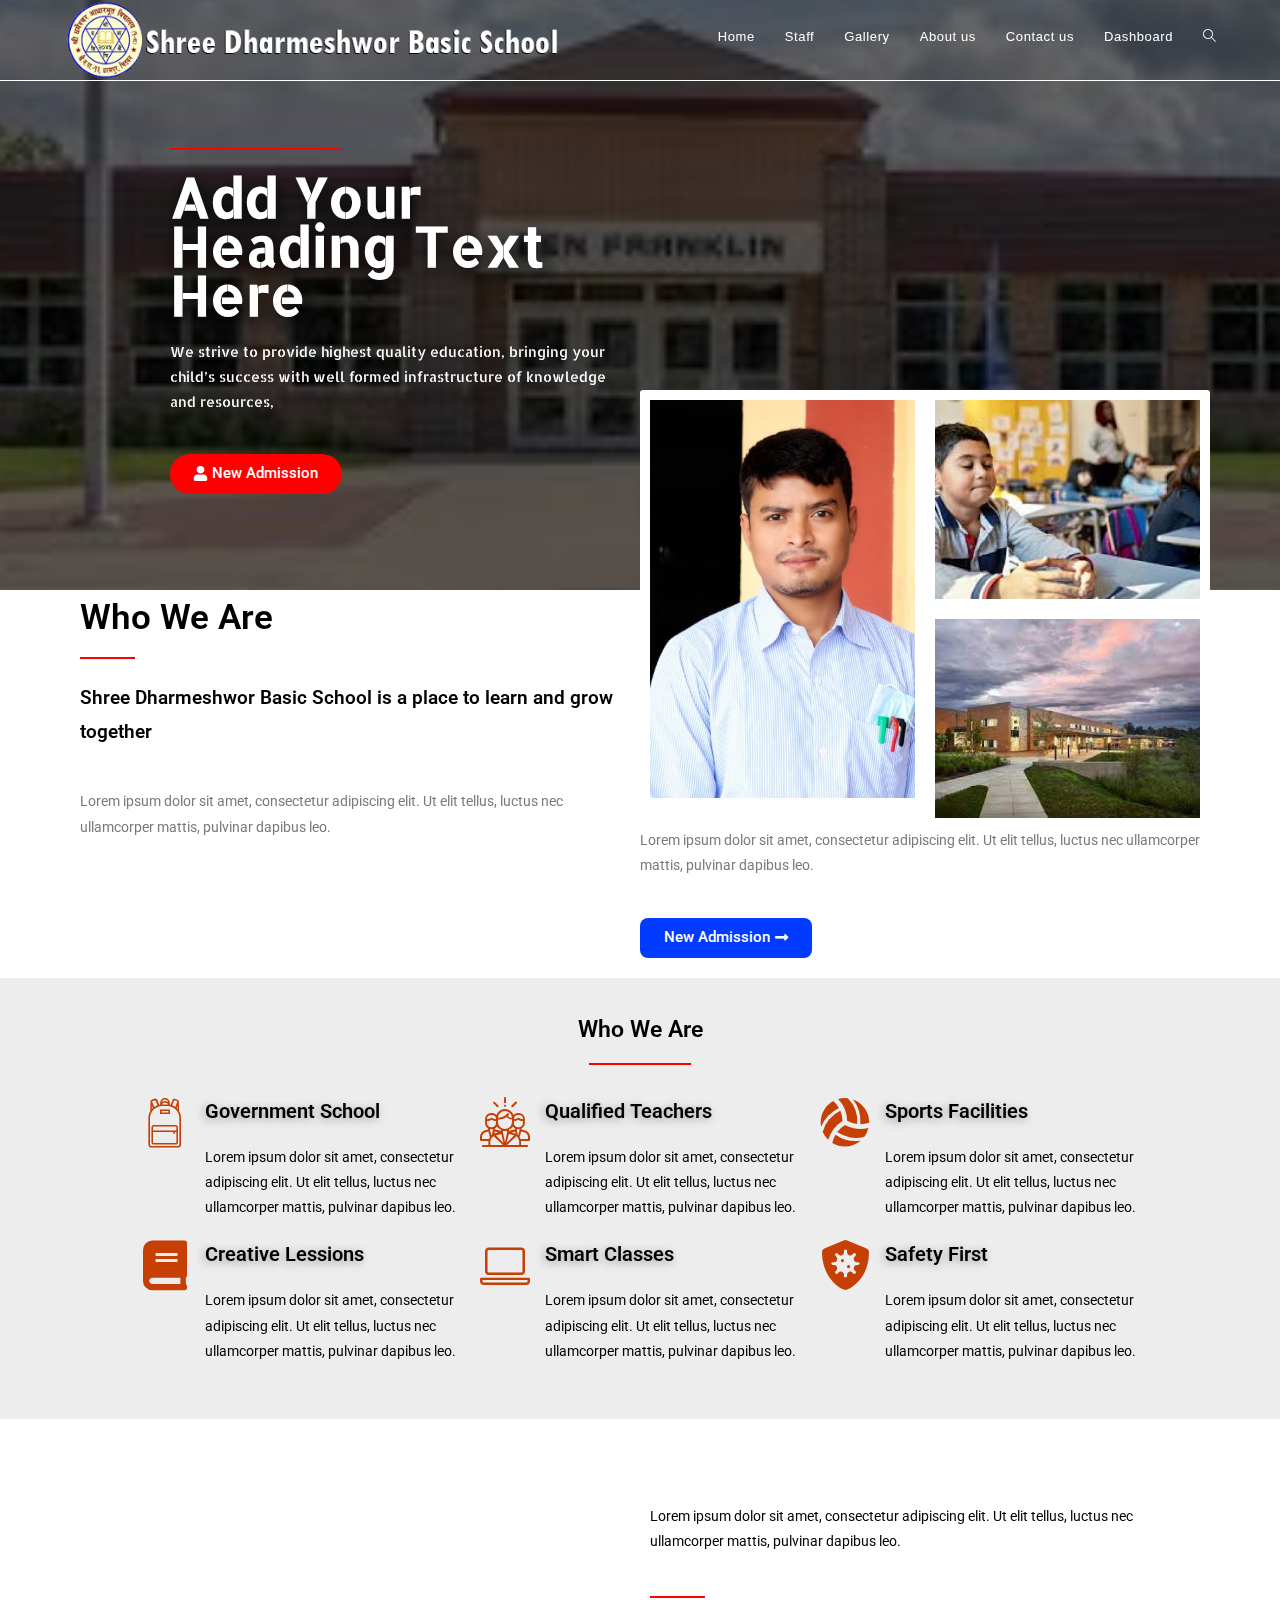
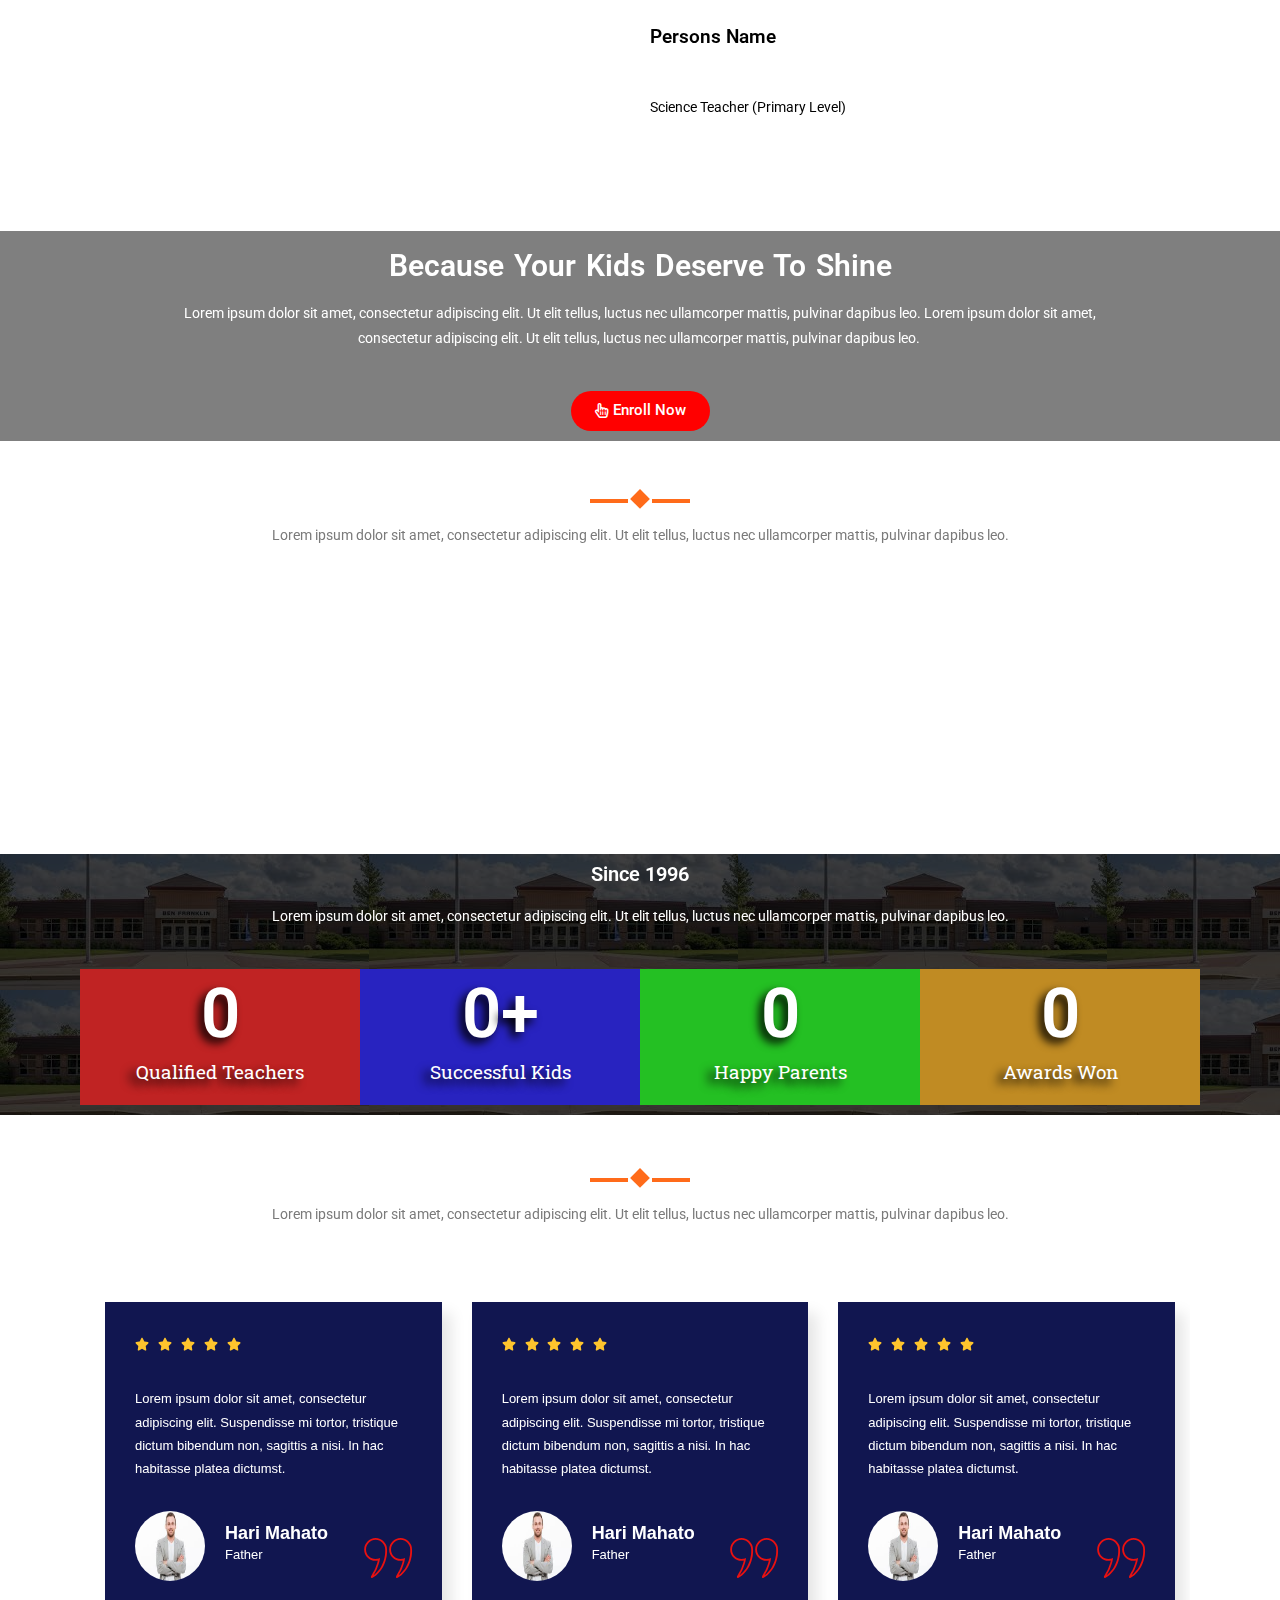
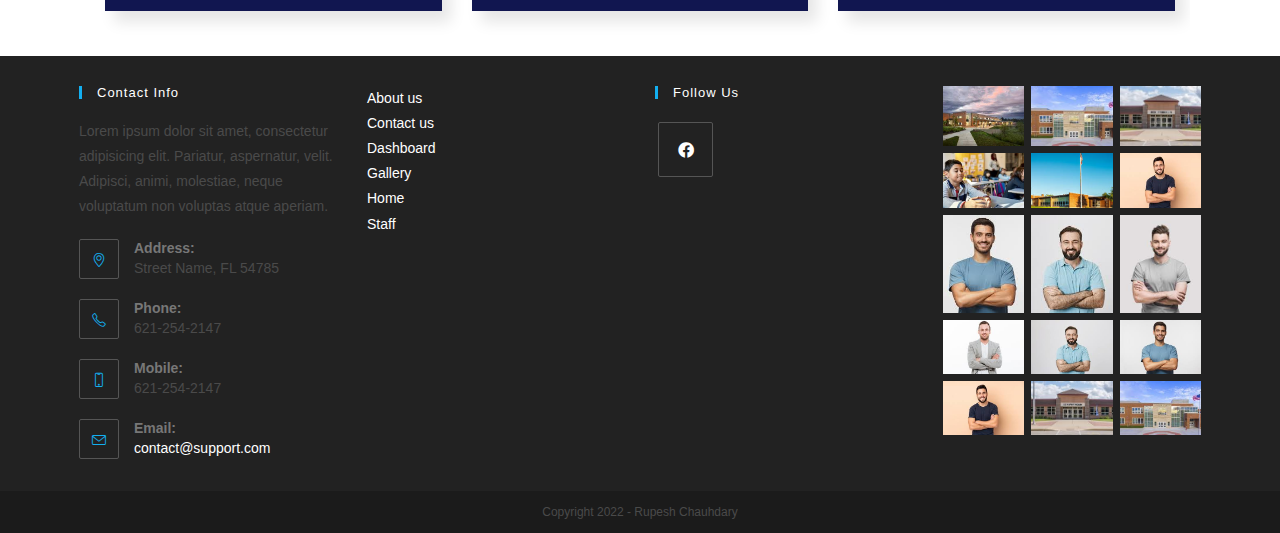
==== commit ce11c362: "some changes for about us" ====
--- a/index.html
+++ b/index.html
@@ -9,6 +9,8 @@
 <meta name="viewport" content="width=device-width, initial-scale=1">
 <link rel="alternate" type="application/rss+xml" title="Shree Dharmeshwor Basic School &raquo; Feed" href="https://rupeshcdy.github.io/School_website/feed/">
 <link rel="alternate" type="application/rss+xml" title="Shree Dharmeshwor Basic School &raquo; Comments Feed" href="https://rupeshcdy.github.io/School_website/comments/feed/">
+<link rel="alternate" type="application/rss+xml" title="Shree Dharmeshwor Basic School &raquo; Comments Feed" href="https://rupeshcdy.github.io/School_website/about-us/">
+
 <script>
 window._wpemojiSettings = {"baseUrl":"https:\/\/s.w.org\/images\/core\/emoji\/14.0.0\/72x72\/","ext":".png","svgUrl":"https:\/\/s.w.org\/images\/core\/emoji\/14.0.0\/svg\/","svgExt":".svg","source":{"concatemoji":"https:\/\/rupeshcdy.github.io\/School_website\/wp-includes\/js\/wp-emoji-release.min.js?ver=6.1.1"}};
 /*! This file is auto-generated */
@@ -58,6 +60,7 @@
 <link rel="EditURI" type="application/rsd+xml" title="RSD" href="https://rupeshcdy.github.io/School_website/xmlrpc.php?rsd">
 <link rel="wlwmanifest" type="application/wlwmanifest+xml" href="https://rupeshcdy.github.io/School_website/wp-includes/wlwmanifest.xml">
 <meta name="generator" content="WordPress 6.1.1">
+<link rel="" href="./about-us/index.html">
 <link rel="canonical" href="https://rupeshcdy.github.io/School_website/">
 <link rel="shortlink" href="https://rupeshcdy.github.io/School_website/">
 <link rel="alternate" type="application/json+oembed" href="https://rupeshcdy.github.io/School_website/wp-json/oembed/1.0/embed?url=http%3A%2F%2Fhttps://rupeshcdy.github.io/School_website%2F">
